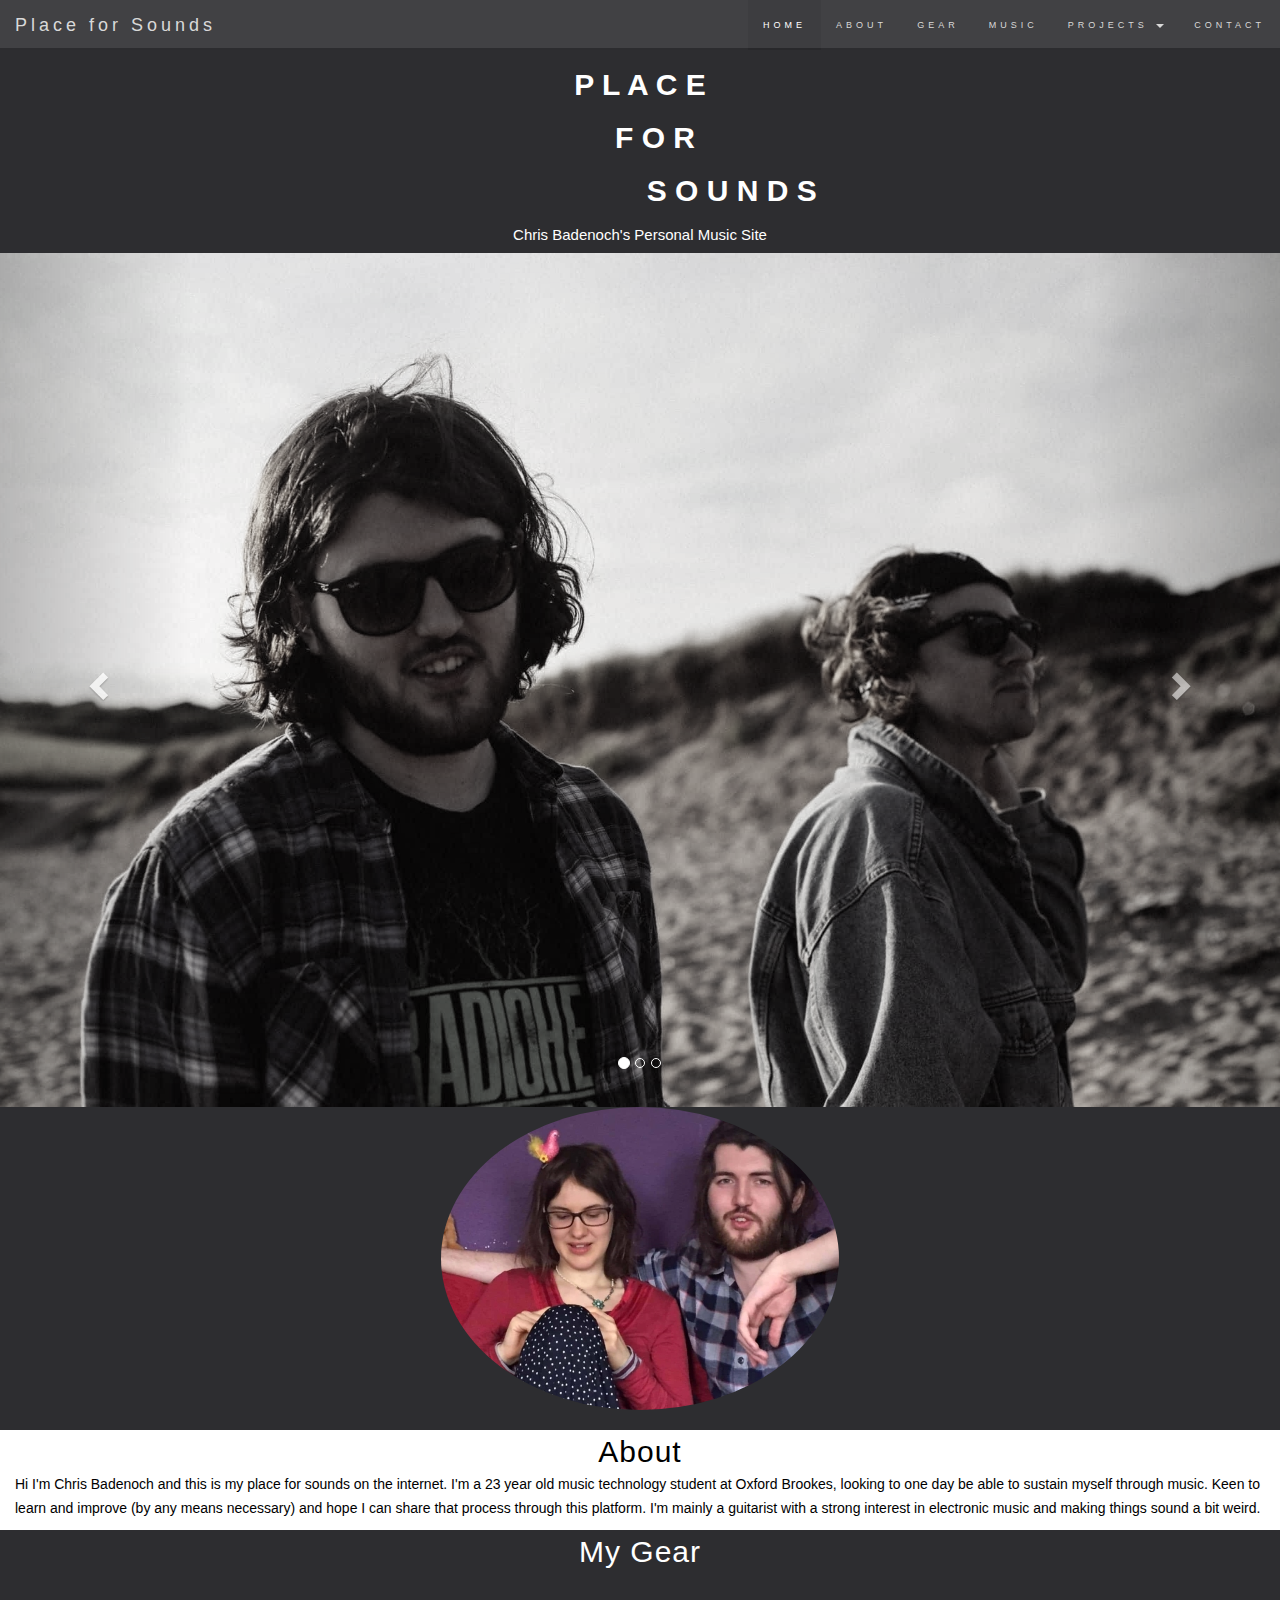
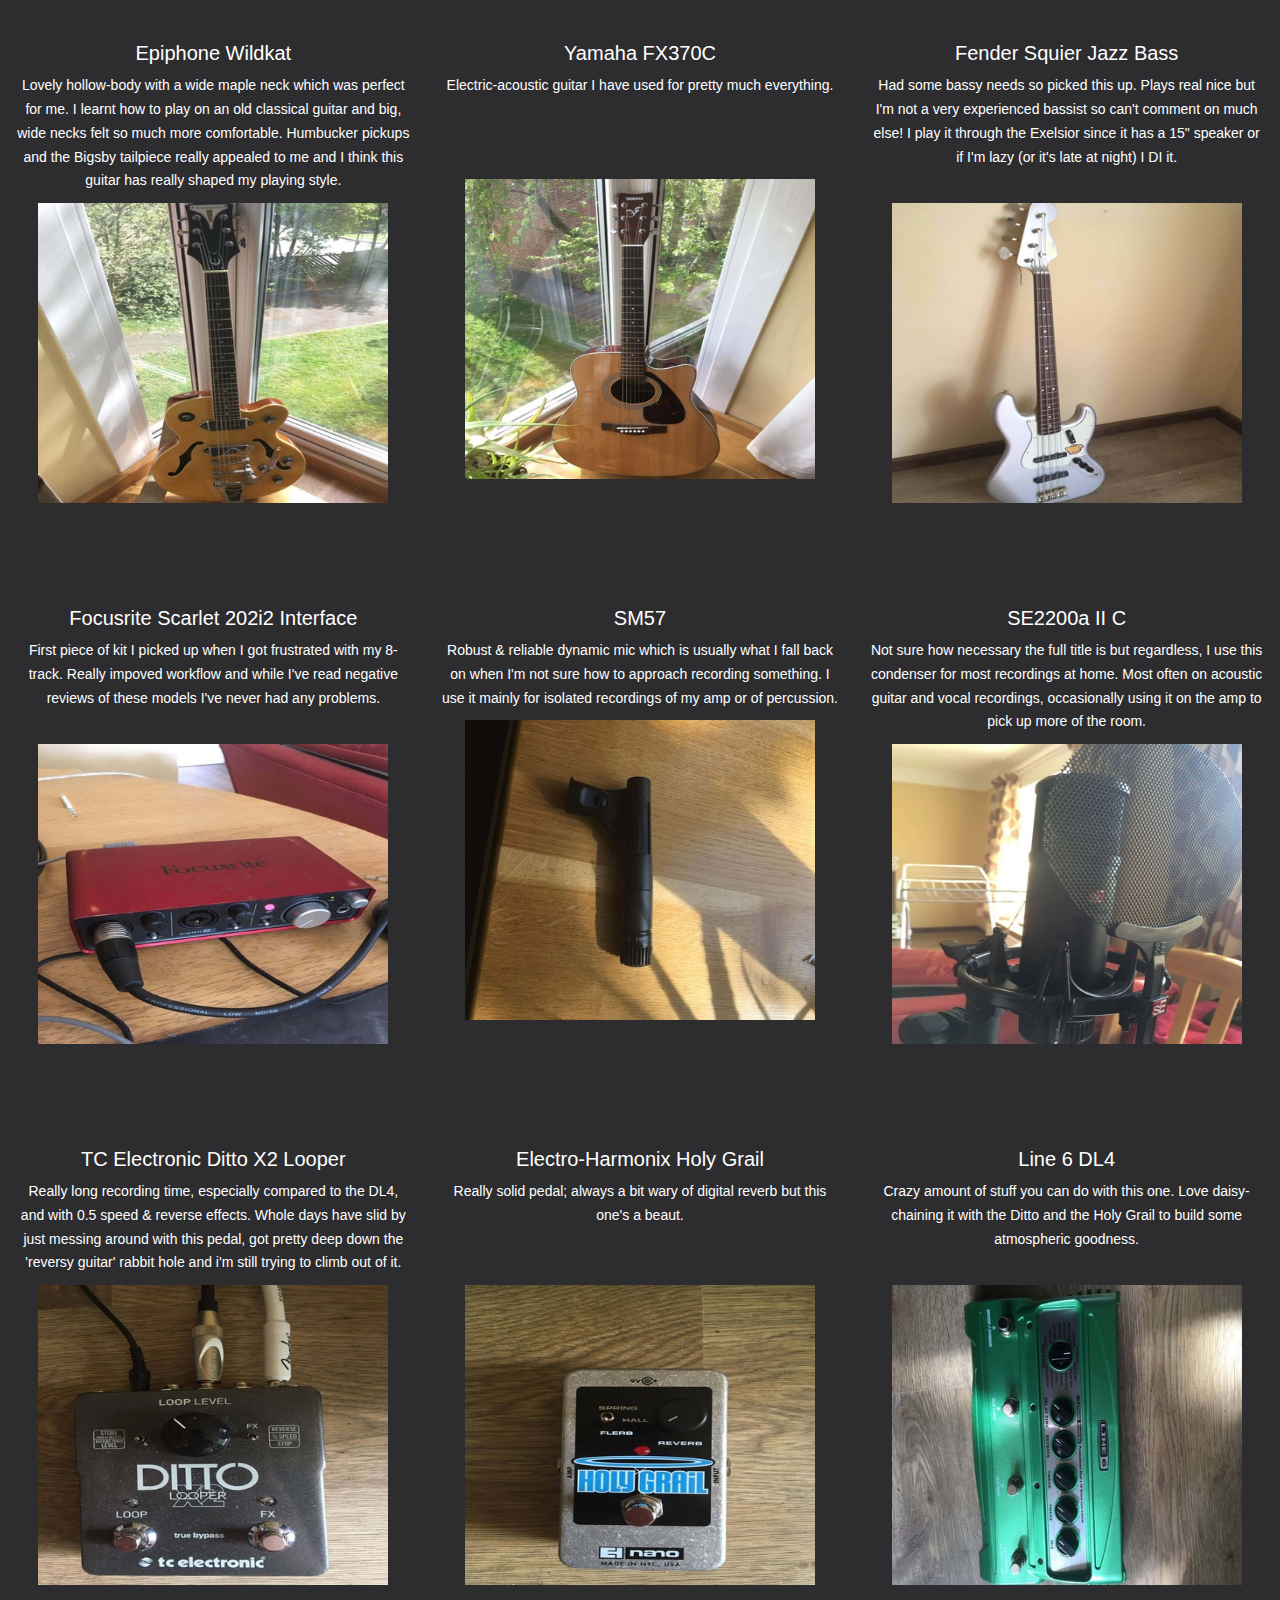
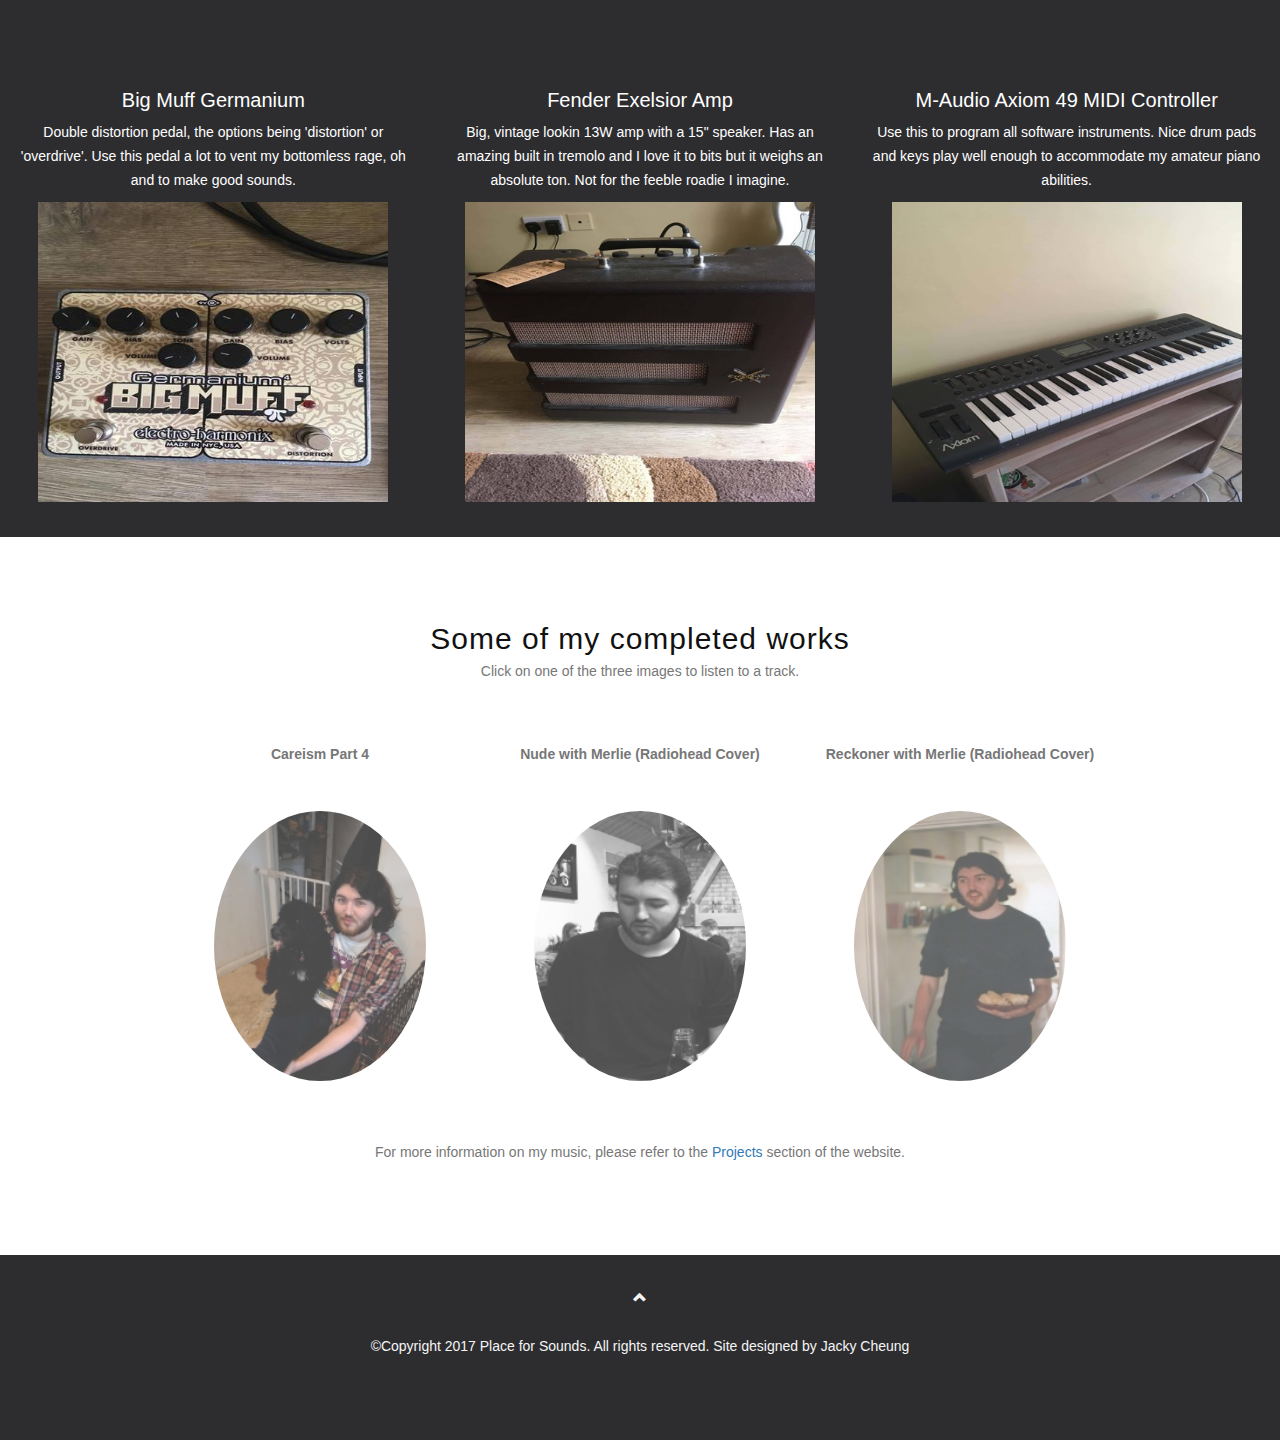
==== index.html @ fdd75a73 "d" ====
<!DOCTYPE html>
<html lang="en">
<head>
    <link rel="shortcut icon" href="favicon.ico" type="image/x-icon">
  <title>Place for Sounds</title>
  <meta charset="utf-8">
          <meta name="description" content="Chris Badenoch's personal music website, made to as a Place for his Sounds.">
  <meta name="keywords" content="Guitar, Music, Jazz, Songs, Independent, Personal, Musician, Oxford, Brookes, University, Electronic, Weird, Place, For, Sounds">
  <meta name="author" content="Chris Badenoch">
      <meta name="viewport" content="width=device-width, initial-scale=1">
  <link rel="stylesheet" href="https://maxcdn.bootstrapcdn.com/bootstrap/3.3.7/css/bootstrap.min.css">
    <link rel="stylesheet" href="css/styles.css">
  <script src="https://ajax.googleapis.com/ajax/libs/jquery/1.12.4/jquery.min.js"></script>
  <script src="https://maxcdn.bootstrapcdn.com/bootstrap/3.3.7/js/bootstrap.min.js"></script>
</head>
    
<body id="home" data-spy="scroll" data-target=".navbar" data-offset="50">
   
 <!---------NAVIGATION BAR----------->
<nav class="navbar navbar-default navbar-fixed-top">
  <div class="container-fluid">
    <div class="navbar-header">
      <button type="button" class="navbar-toggle" data-toggle="collapse" data-target="#myNavbar">
        <span class="icon-bar"></span>
        <span class="icon-bar"></span>
        <span class="icon-bar"></span> 
      </button>
      <a class="navbar-brand" href="#">Place for Sounds</a>
    </div>
    <div class="collapse navbar-collapse" id="myNavbar">
      <ul class="nav navbar-nav navbar-right">
        <li><a href="#home">HOME</a></li>
        <li><a href="#about">ABOUT</a></li>
        <li><a href="#gear">GEAR</a></li>
        <li><a href="#music">MUSIC</a></li>
        <li class="dropdown">
          <a class="dropdown-toggle" data-toggle="dropdown" href="#">PROJECTS
            <span class="caret"></span>
          </a>
          <ul class="dropdown-menu">
            <li><a href="projects.html">Ongoing</a></li>
            <li><a href="projects.html">Finished</a></li>
          </ul>
        </li>
          <li><a href="contact.php">CONTACT</a></li>
      </ul>
    </div>
  </div>
</nav>    
  <!---------NAVIGATION BAR----------->
     <!---------NAVIGATION BAR----------->
     <!---------NAVIGATION BAR----------->
    <br><br>
  <div id="top" class="container-fluid bg-2">
        <h1>P L A C E</h1>
        <h1>&emsp;F O R </h1>
        <h1>&emsp; &emsp; &emsp; &emsp; &emsp;S O U N D S</h1>
        <h2>Chris Badenoch's Personal Music Site</h2>
    </div>
   <div id="home2">
<div id="myCarousel" class="carousel slide" data-ride="carousel">
  <!-- Indicators -->
  <ol class="carousel-indicators">
    <li data-target="#myCarousel" data-slide-to="0" class="active"></li>
    <li data-target="#myCarousel" data-slide-to="1"></li>
    <li data-target="#myCarousel" data-slide-to="2"></li>
  </ol>

  <!-- Wrapper for slides -->
  <div class="carousel-inner" role="listbox">
    <div class="item active">
      <img src="img/chrisBeach2.jpg" alt="New York">
      <div class="carousel-caption">

      </div> 
    </div>

    <div class="item">
      <img src="img/carouselChris.jpg" alt="Chicago">
      <div class="carousel-caption">

      </div> 
    </div>

    <div class="item">
      <img src="img/carouselChris2.jpg" alt="Los Angeles">
      <div class="carousel-caption">
      </div> 
    </div>
  </div>

  <!-- Left and right controls -->
  <a class="left carousel-control" href="#myCarousel" role="button" data-slide="prev">
    <span class="glyphicon glyphicon-chevron-left" aria-hidden="true"></span>
    <span class="sr-only">Previous</span>
  </a>
  <a class="right carousel-control" href="#myCarousel" role="button" data-slide="next">
    <span class="glyphicon glyphicon-chevron-right" aria-hidden="true"></span>
    <span class="sr-only">Next</span>
  </a>
</div>  
    </div>
      <!--------ABOUT SECTION----------->
<div id="about" class="container-fluid bg-2 text-center">
    <img src="img/chrisMerlie.jpg" class="img-circle" style="display:inline" alt="Chris with Merlie">
</div>

<div id="about2" class="container-fluid bg-3 text-center">
  <h3>About</h3>

  <p>Hi I'm Chris Badenoch and this is my place for sounds on the internet. I'm a 23 year old music technology student at Oxford Brookes, looking to one day be able to sustain myself through music. Keen to learn and improve (by any means necessary) and hope I can share that process through this platform. I'm mainly a guitarist with a strong interest in electronic music and making things sound a bit weird. </p>
</div>
    
 
 <!--------------GEAR SECTION-----------> 
    <div id="gear" class="container-fluid bg-4 text-center">    
  <h3>My Gear</h3><br>
  <div class="row">
      
        <div class="col-sm-4">
          <h2>Epiphone Wildkat</h2>
      <p>Lovely hollow-body with a wide maple neck which was perfect for me. I learnt how to play on an old classical guitar and big, wide necks felt so much more comfortable. Humbucker pickups and the Bigsby tailpiece really appealed to me and I think this guitar has really shaped my playing style.</p>
      <img src="img/Epiphone%20Wildkat.jpg" alt="Ephiphone wildkat" width="350" height="300">
    </div>
      
      <div class="col-sm-4">
          <h2>Yamaha FX370C</h2>
      <p>Electric-acoustic guitar I have used for pretty much everything.</p>
          <br><br><br>
      <img src="img/Yamaha%20FX370C%20Electric-Acoustic.jpg" alt="Yamaha FX370C" width="350" height="300">
    </div>
      
      <div class="col-sm-4">
          <h2>Fender Squier Jazz Bass</h2>
      <p>Had some bassy needs so picked this up. Plays real nice but I'm not a very experienced bassist so can't comment on much else!  I play it through the Exelsior since it has a 15" speaker or if I'm lazy (or it's late at night) I DI it.</p>
          <br>
      <img src="img/Fender%20Squier%20Jazz%20Bass.jpg" alt="Fender Squier Jazz Bass" width="350" height="300">
    </div>
        </div>
        <br>
    <div class="row">
    <div class="col-sm-4">
        <h2>Focusrite Scarlet 202i2 Interface</h2>
      <p>First piece of kit I picked up when I got frustrated with my 8-track. Really impoved workflow and while I've read negative reviews of these models I've never had any problems.</p>
        <br>
      <img src="img/Scarlet%202i2%20Interface.jpg" alt="Focusrite Scarlet 2021i2 Interface" width="350" height="300">
    </div>

        <div class="col-sm-4">
        <h2>SM57</h2>
      <p>Robust & reliable dynamic mic which is usually what I fall back on when I'm not sure how to approach recording something. I use it mainly for isolated recordings of my amp or of percussion. </p>
      <img src="img/SM57%20Mic.jpg" alt="SM57" width="350" height="300">
    </div>
      
       <div class="col-sm-4">
        <h2>SE2200a II C </h2>
      <p>Not sure how necessary the full title is but regardless, I use this condenser for most recordings at home. Most often on acoustic guitar and vocal recordings, occasionally using it on the amp to pick up more of the room.</p>
      <img src="img/SE2200a%20II%20C%20Condenser%20Mic.jpg" alt="SE2200a II Condenser Mic" width="350" height="300">
    </div>
      
      </div>
      
      <br>
        <div class="row">
      
       <div class="col-sm-4">
          <h2>TC Electronic Ditto X2 Looper</h2>
      <p>Really long recording time, especially compared to the DL4, and with 0.5 speed & reverse effects. Whole days have slid by just messing around with this pedal, got pretty deep down the 'reversy guitar' rabbit hole and i'm still trying to climb out of it.</p>
      <img src="img/TC%20Electronic%20Ditto%20X2%20Looper.jpg" alt="TC Electronic Ditto X2 Looper" width="350" height="300">
    </div>
      
      <div class="col-sm-4">
          <h2>Electro-Harmonix Holy Grail</h2>
      <p>Really solid pedal; always a bit wary of digital reverb but this one's a beaut.</p>
          <br><br>
      <img src="img/Electro-Harmonix%20Holy%20Grail%20Reverb%20Pedal.jpg" alt="Electro-Harmonix Holy Grail" width="350" height="300">
    </div>
      
      <div class="col-sm-4">
          <h2>Line 6 DL4</h2>
      <p>Crazy amount of stuff you can do with this one. Love daisy-chaining it with the Ditto and the Holy Grail to build some atmospheric goodness.</p>
          <br>
      <img src="img/Line6%20DL4%20Delay%20Pedal.jpg" alt="Line 6 DL4" width="350" height="300">
    </div>
        </div>
        <br>
        <div class="row">
      <div class="col-sm-4">
          <h2>Big Muff Germanium </h2>
      <p>Double distortion pedal, the options being 'distortion' or 'overdrive'. Use this pedal a lot to vent my bottomless rage, oh and to make good sounds.</p>
      <img src="img/Big%20Muff%20Germanium%20Double%20Distortion%20Pedal.jpg" alt="Big Muff Germanium" width="350" height="300">
    </div>
      
      <div class="col-sm-4">
          <h2>Fender Exelsior Amp</h2>
      <p>Big, vintage lookin 13W amp with a 15" speaker. Has an amazing built in tremolo and I love it to bits but it weighs an absolute ton. Not for the feeble roadie I imagine.</p>
      <img src="img/Fender%20Exelsior%2013W%20Amp.jpg" alt="Fender Exelsior Amp" width="350" height="300">
    </div>
      
      <div class="col-sm-4">
          <h2>M-Audio Axiom 49 MIDI Controller </h2>
      <p>Use this to program all software instruments. Nice drum pads and keys play well enough to accommodate my amateur piano abilities.</p>
      <img src="img/M-Audio%20Axiom49%20Midi%20Controller.jpg" alt="M-Audio Axiom 49 MIDI Controller" width="350" height="300">
    </div>
        </div>
  </div>
    
    
    <!--------MUSIC SECTION----------------->    
<div id="music" class="container text-center">
  <h3>Some of my completed works</h3>
  <p>Click on one of the three images to listen to a track.</p>
    <br>
    
  <div class="row">
    <div class="col-sm-4">
      <p class="text-center"><strong>Careism Part 4</strong></p><br>
          <a href="#demo" data-toggle="collapse">
      <img src="img/chrisSweep.jpg" class="img-circle person" alt="Chris">
        </a>
    <div id="demo" class="collapse">
      <iframe width="100%" height="166" scrolling="no" frameborder="no" src="https://w.soundcloud.com/player/?url=https%3A//api.soundcloud.com/tracks/318434680&amp;color=ff5500&amp;auto_play=false&amp;hide_related=false&amp;show_comments=true&amp;show_user=true&amp;show_reposts=false"></iframe>
      <p>A song I made for a documentary on discrimination against foster kids.</p>
    </div>
    </div>     
    <div class="col-sm-4">
      <p class="text-center"><strong>Nude with Merlie (Radiohead Cover)</strong></p><br>
          <a href="#demo2" data-toggle="collapse">
      <img src="img/chrisRestaurant.jpg" class="img-circle person" alt="Chris">
        </a>
    <div id="demo2" class="collapse">
        <iframe width="100%" height="166" scrolling="no" frameborder="no" src="https://w.soundcloud.com/player/?url=https%3A//api.soundcloud.com/tracks/319409763&amp;color=ff5500&amp;auto_play=false&amp;hide_related=false&amp;show_comments=true&amp;show_user=true&amp;show_reposts=false"></iframe>
      <p>A spontaneous recording of a Radiohead song.</p>
    </div>
    </div>
    <div class="col-sm-4">
      <p class="text-center"><strong>Reckoner with Merlie (Radiohead Cover)</strong></p><br>
          <a href="#demo3" data-toggle="collapse">
      <img src="img/chrisKitchen.jpg" class="img-circle person" alt="Chris">
            </a>
    <div id="demo3" class="collapse">
        <iframe width="100%" height="166" scrolling="no" frameborder="no" src="https://w.soundcloud.com/player/?url=https%3A//api.soundcloud.com/tracks/319410149&amp;color=ff5500&amp;auto_play=false&amp;hide_related=false&amp;show_comments=true&amp;show_user=true&amp;show_reposts=false"></iframe>
      <p>A recording of my girlfriend's favourite Radiohead song.</p>

    </div>
    </div>
      
  </div>
      <p>For more information on my music, please refer to the <a href="projects.html"> Projects</a> section of the website.</p>
</div>   


<!----------FOOTER----------------->
    <footer class="text-center">
  <a class="up-arrow" href="#home" data-toggle="tooltip" title="TO TOP">
    <span class="glyphicon glyphicon-chevron-up"></span>
  </a><br><br>
        <p>©Copyright 2017 Place for Sounds. All rights reserved. Site designed by <a href="https://www.facebook.com/jacky.cheung.733">Jacky Cheung</a></p>
        <iframe allowtransparency="true" scrolling="no" frameborder="no" src="https://w.soundcloud.com/icon/?url=http%3A%2F%2Fsoundcloud.com%2Fcbadenoch&color=black_white&size=32" style="width: 32px; height: 32px;"></iframe>
</footer>

<script>
$(document).ready(function(){
    // Initialize Tooltip
    $('[data-toggle="tooltip"]').tooltip(); 
})
</script>
  
<!------------SCROLLING SCRIPT-------->
    <script>
$(document).ready(function(){
  // Add smooth scrolling to all links in navbar + footer link
  $(".navbar a, footer a[href='#home']").on('click', function(event) {

  // Make sure this.hash has a value before overriding default behavior
  if (this.hash !== "") {

    // Prevent default anchor click behavior
    event.preventDefault();

    // Store hash
    var hash = this.hash;

    // Using jQuery's animate() method to add smooth page scroll
    // The optional number (900) specifies the number of milliseconds it takes to scroll to the specified area
    $('html, body').animate({
      scrollTop: $(hash).offset().top
    }, 750, function(){

      // Add hash (#) to URL when    done scrolling (default click behavior)
      window.location.hash = hash;
      });
    } // End if 
  });
})
</script>

</body>
</html>
---- css/styles.css ----
/*-----------NAVIGATION BAR STYLES*/
/*-----------NAVIGATION BAR STYLES*/
/*-----------NAVIGATION BAR STYLES*/
/*-----------NAVIGATION BAR STYLES*/
/* Add a dark background color with a little bit see-through */ 
.navbar {
    margin-bottom: 0;
    background-color: #2d2d30;
    border: 0;
    font-size: 9px !important;
    letter-spacing: 4px;
    opacity:0.9;
}

/* Add a gray color to all navbar links */
.navbar li a, .navbar .navbar-brand { 
    color: #d5d5d5 !important;
}

/* On hover, the links will turn white */
.navbar-nav li a:hover {
    color: #fff !important;
}

/* The active link */
.navbar-nav li.active a {
    color: #fff !important;
    background-color:#29292c !important;
}

/* Remove border color from the collapsible button */
.navbar-default .navbar-toggle {
    border-color: transparent;
}

/* Dropdown */
.open .dropdown-toggle {
    color: #fff ;
    background-color: #555 !important;
}

/* Dropdown links */
.dropdown-menu li a {
    color: #000 !important;
}

/* On hover, the dropdown links will turn red */
.dropdown-menu li a:hover {
    background-color: red !important;
}

/*BODY STYLES*/
body {
    
    font: 400 14px/1.7 Lato, sans-serif;
    color: #777;
}

.navbar {
    font-family: Montserrat, sans-serif;
}

.container {
      padding: 80px 120px;
  }


.person {
    border: 10px solid transparent;
    margin-bottom: 25px;
    width: 80%;
    height: 80%;
    opacity: 0.7;
}

.person:hover {
    border-color: #f1f1f1;
}

.carousel-inner img {
    -webkit-filter: grayscale(90%);
    filter: grayscale(90%); /* make all photos black and white */ 
    min-width: 100%; /* Set width to 100% */
    height: auto;
    margin: auto;
}

.carousel-caption h3 {
    color: #fff !important;
}

@media (max-width: 600px) {
    .carousel-caption {
        display: none; /* Hide the carousel text when the screen is less than 600 pixels wide */
    }
}
  .bg-2 { 
      
      background-color: #2d2d30;
  }
.bg-3 h3{
    color: #000;
}
  .bg-4 { 
      background-color: #2d2d30;
      color: #ffffff;
}
  .bg-1 {
      background: #2d2d30;
      color: #bdbdbd;
  }

  .bg-1 h3 {color: #fff;}
  .bg-1 p {font-style: italic;}

#top h1{
    text-align: center;
    font-size: 30px;
    color: white;
    font-weight: bold;
    
}

#top h2{
    text-align: center;
    color: white;
    font-size: 15px;
}
#about h3{ 
    color: #fff !important;
}

#about p{ 
    color: #fff !important;
}

#about img{
    margin-bottom: 20px;
}

#about2 p{
    color: #000;
    text-align: left;
}

#gear h3{
    color: #fff !important;
}

/* Remove rounded borders from list */
.list-group-item:first-child {
    border-top-right-radius: 0;
    border-top-left-radius: 0;
}

.list-group-item:last-child {
    border-bottom-right-radius: 0;
    border-bottom-left-radius: 0;
}

/* Remove border and add padding to thumbnails */
.thumbnail {
    padding: 0 0 15px 0;
    border: none;
    border-radius: 0;
}

.thumbnail p {
    margin-top: 15px;
    color: #555;
}

.nav-tabs li a {
    color: #777;
}

/* Overwrite default styles of h3 and h4 */
h3, h4 {
    margin: 5px 0 5px 0;
    letter-spacing: 1px; 
    font-size: 30px;
    color: #111;
}
#gear img{
    margin-bottom: 10px;
}

#gear h2{
    font-size: 20px;
}
/* Remove rounded borders on input fields */
.form-control {
    border-radius: 0;
}

/* Disable the ability to resize textareas */
textarea {
    resize: none;
}

/*------FOOOTER STYLES
/* Add a dark background color to the footer */
footer {
    background-color: #2d2d30;
    color: #f5f5f5;
    padding: 32px;
}

footer a {
    color: #f5f5f5;
}

footer a:hover {
    color: #777;
    text-decoration: none;
}

    .col-sm-4 {
        text-align: center;
        margin: 25px 0;
    }

#ongoingProjects h2{
    color: black;
    text-align: center;
    font-size: 55px;
    
}
#ongoingProjects h4{
    text-align: center;
}

#completedProjects h2{
    color: white;
    text-align: center;
    font-size: 55px;
}

#completedProjects h4{
    color: white;
    text-align: center;
}
#completedProjects p{
    color: white;
}
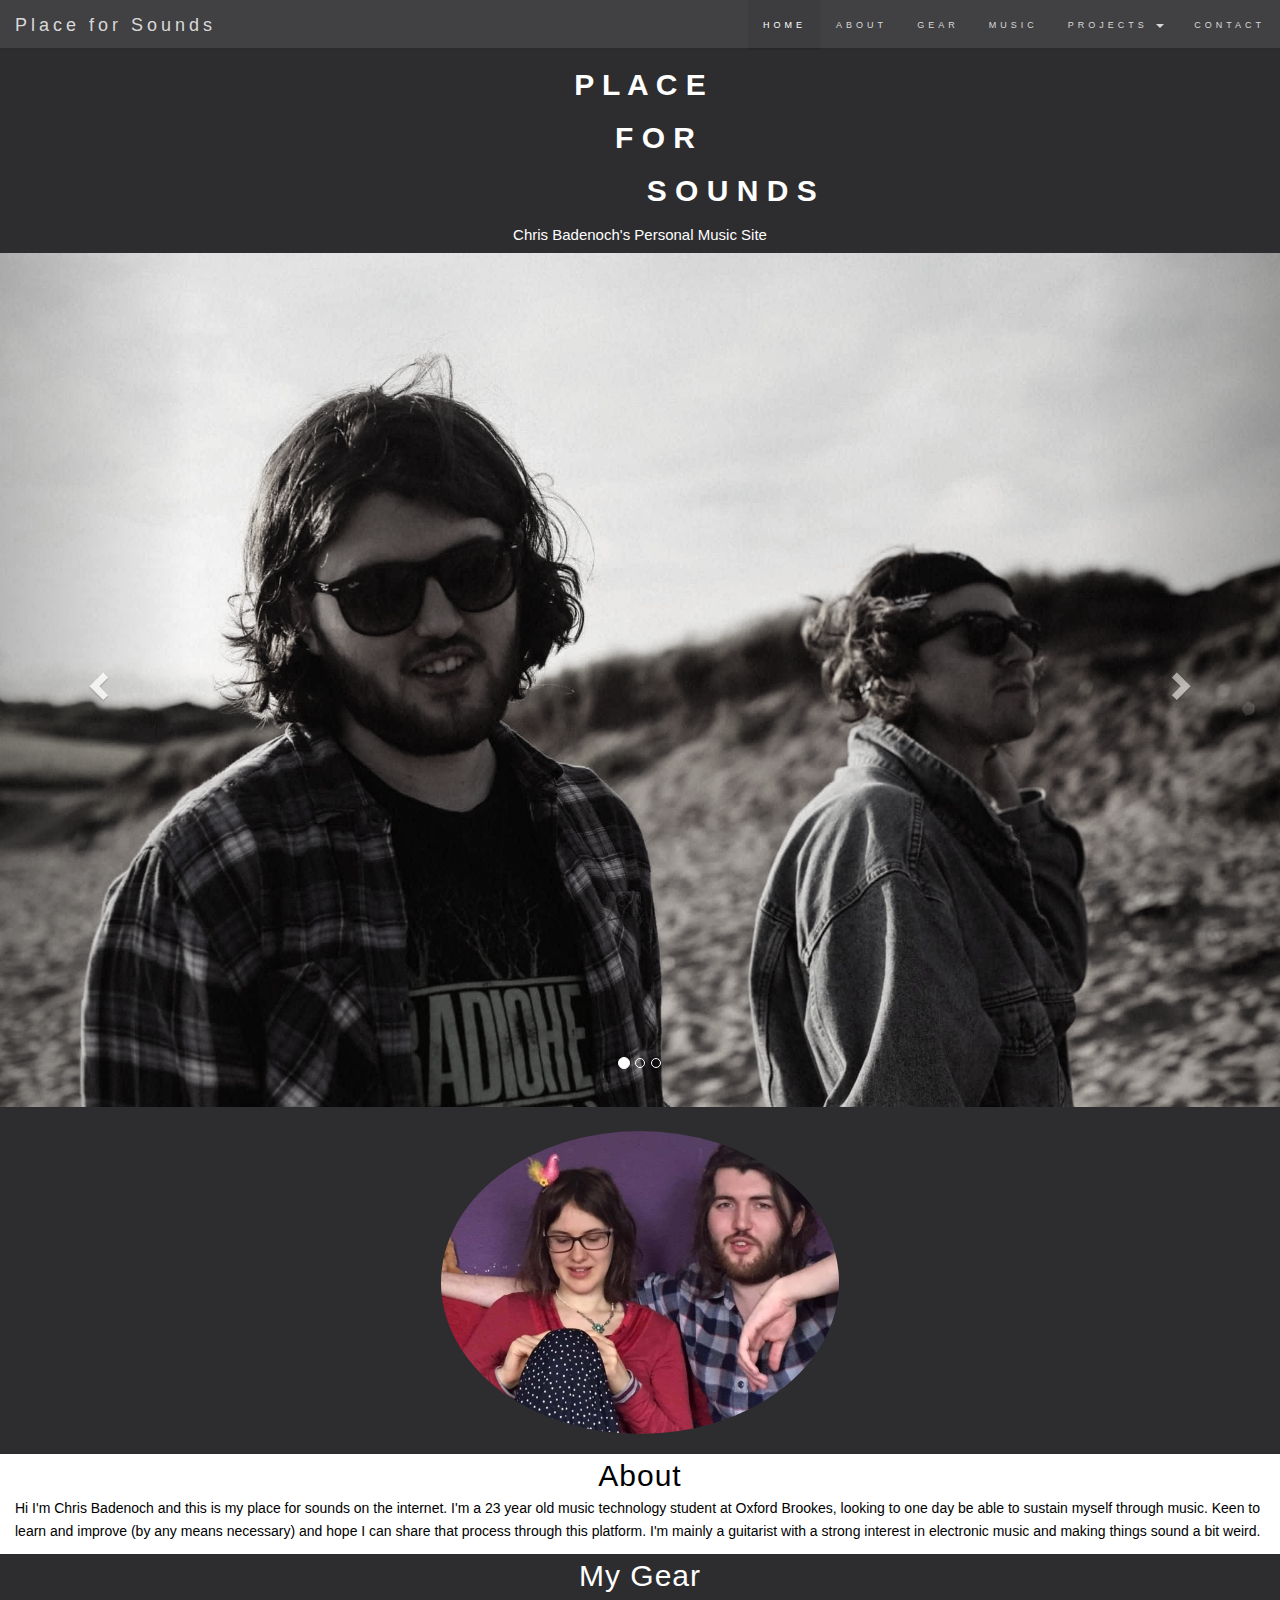
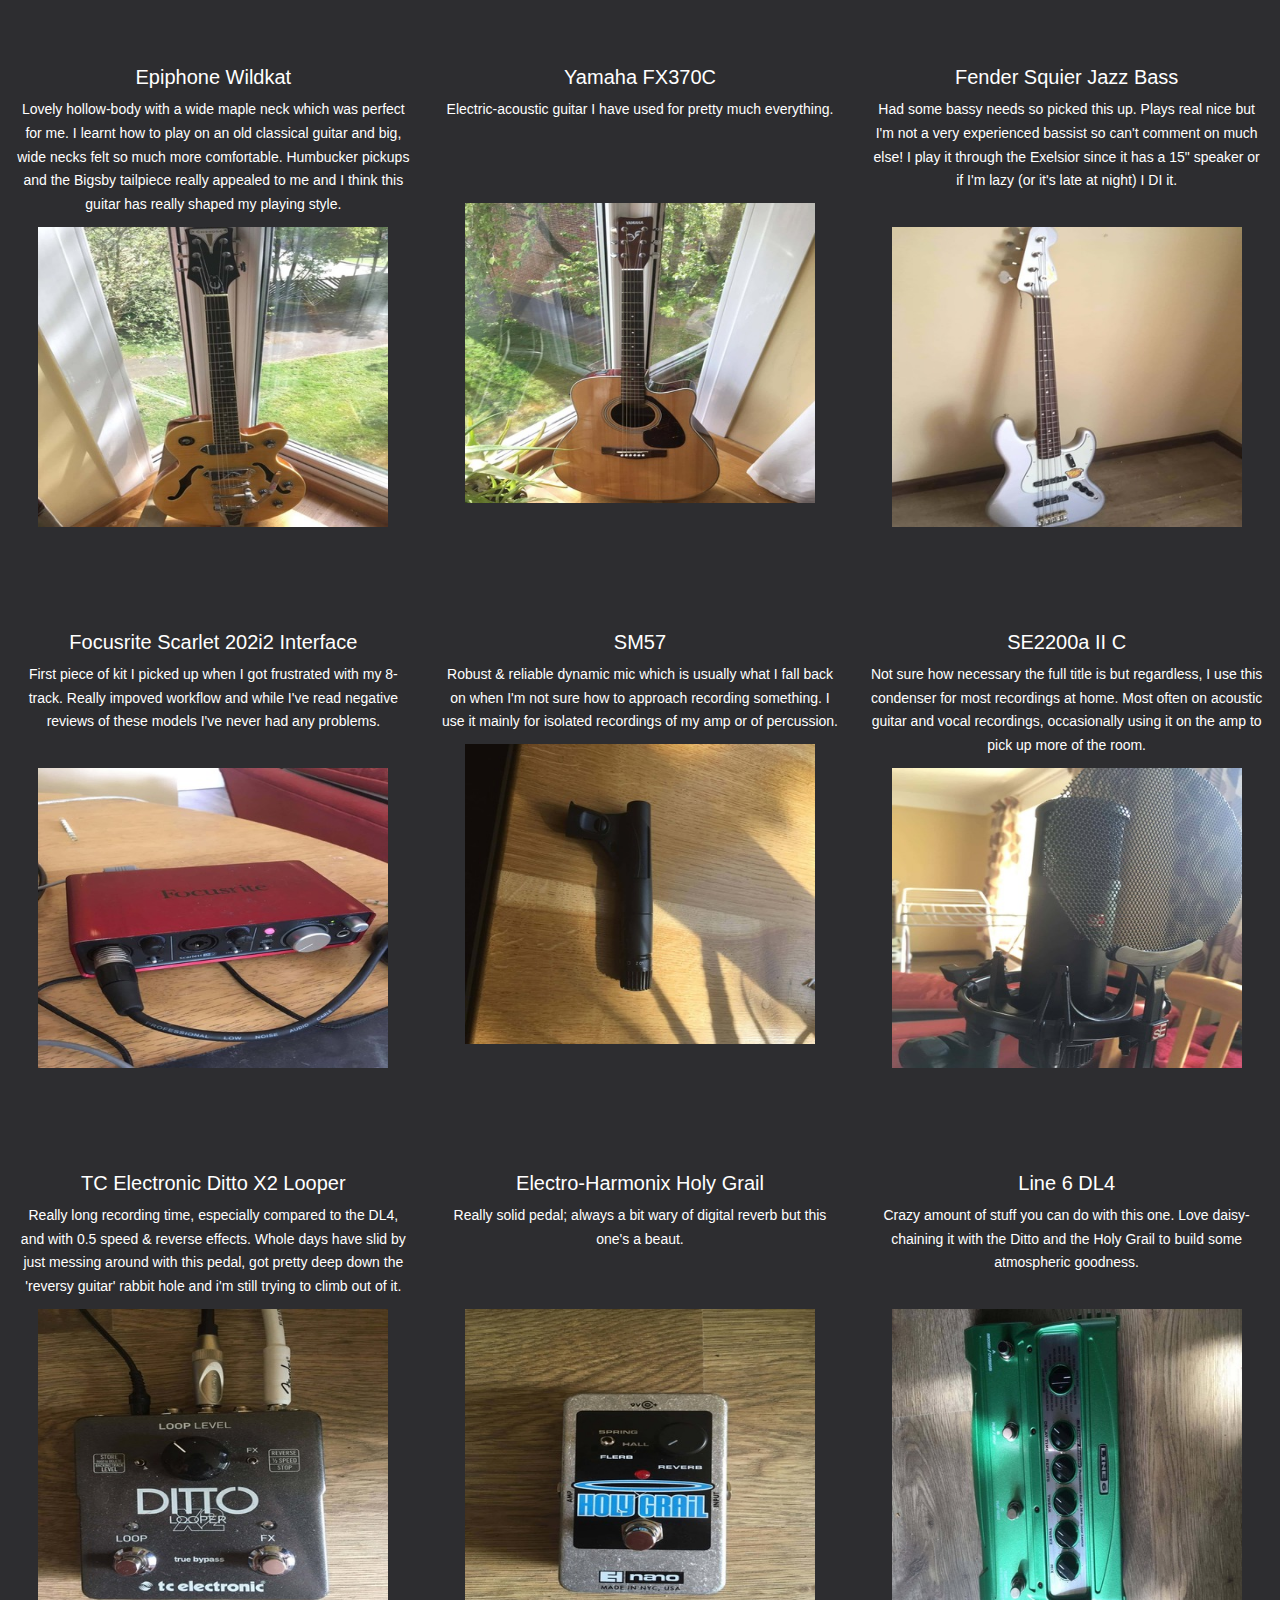
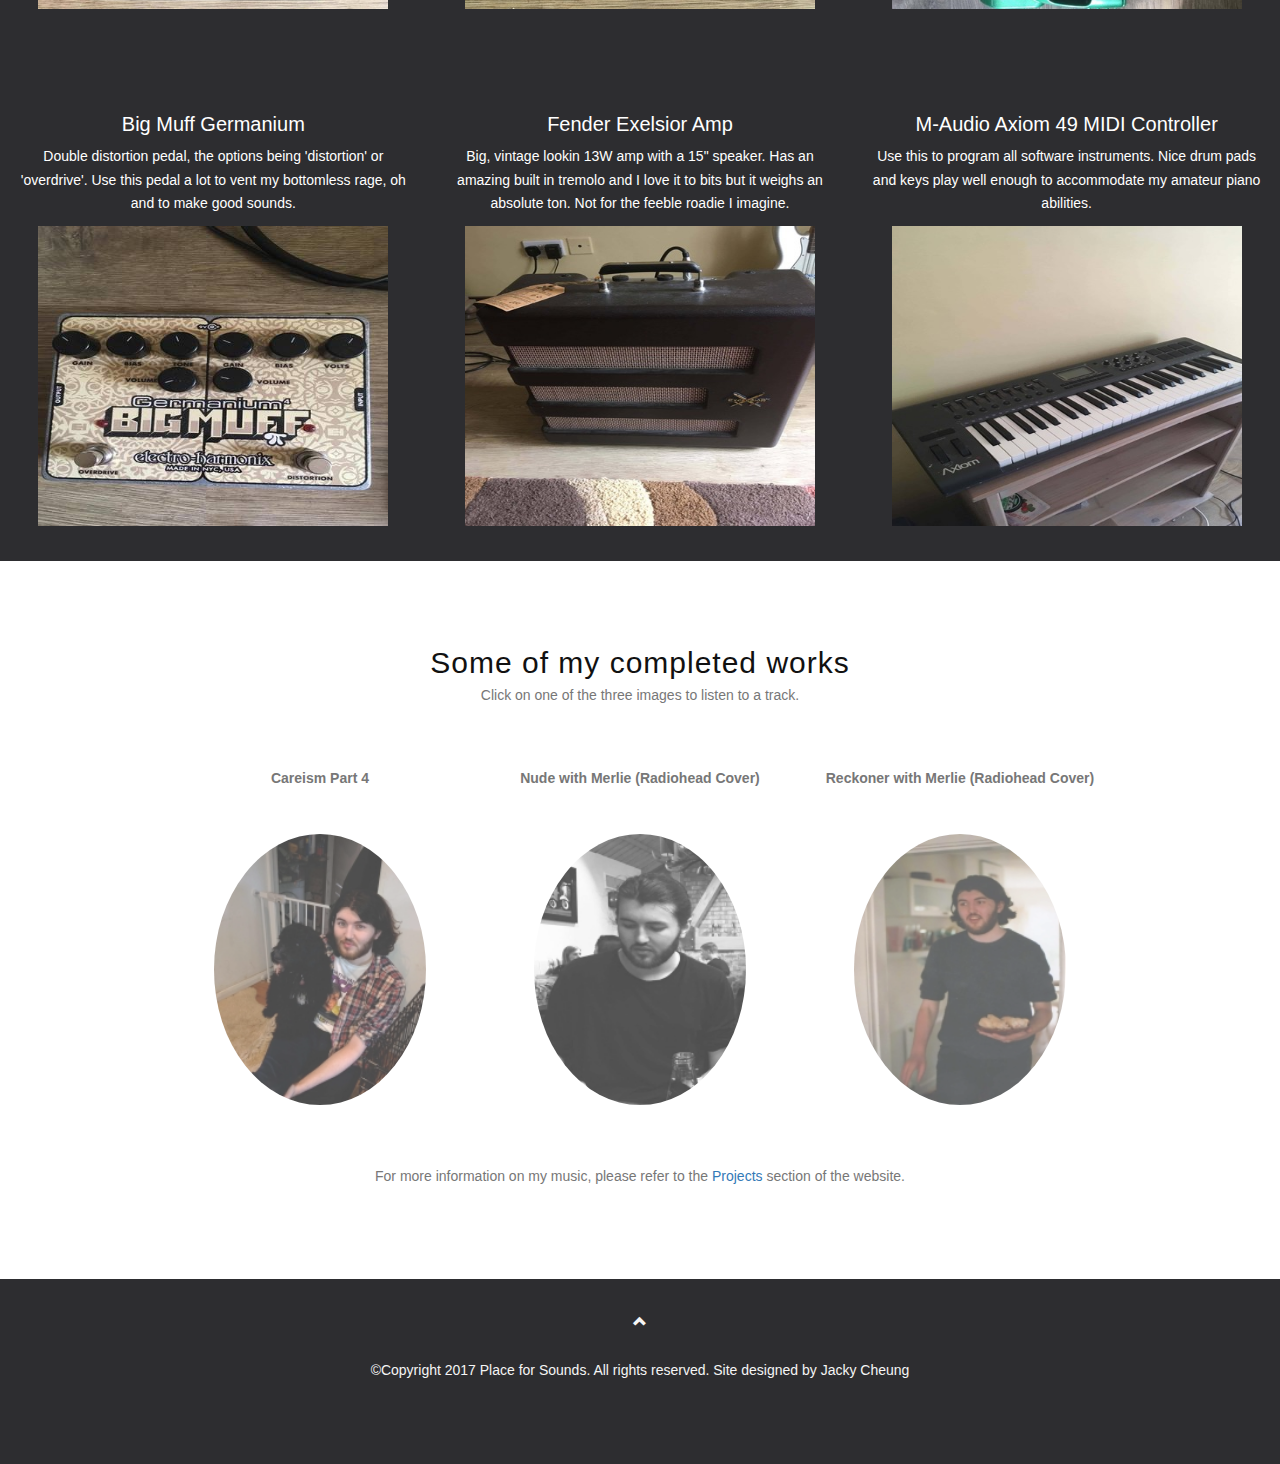
==== commit 96cdf083: "s" ====
--- a/index.html
+++ b/index.html
@@ -101,8 +101,10 @@
 </div>  
     </div>
       <!--------ABOUT SECTION----------->
+    
 <div id="about" class="container-fluid bg-2 text-center">
-    <img src="img/chrisMerlie.jpg" class="img-circle" style="display:inline" alt="Chris with Merlie">
+    <br>
+    <img src="img/chrisMerlie.jpg" class="img-responsive img-circle margin" style="display:inline" alt="Chris with Merlie">
 </div>
 
 <div id="about2" class="container-fluid bg-3 text-center">
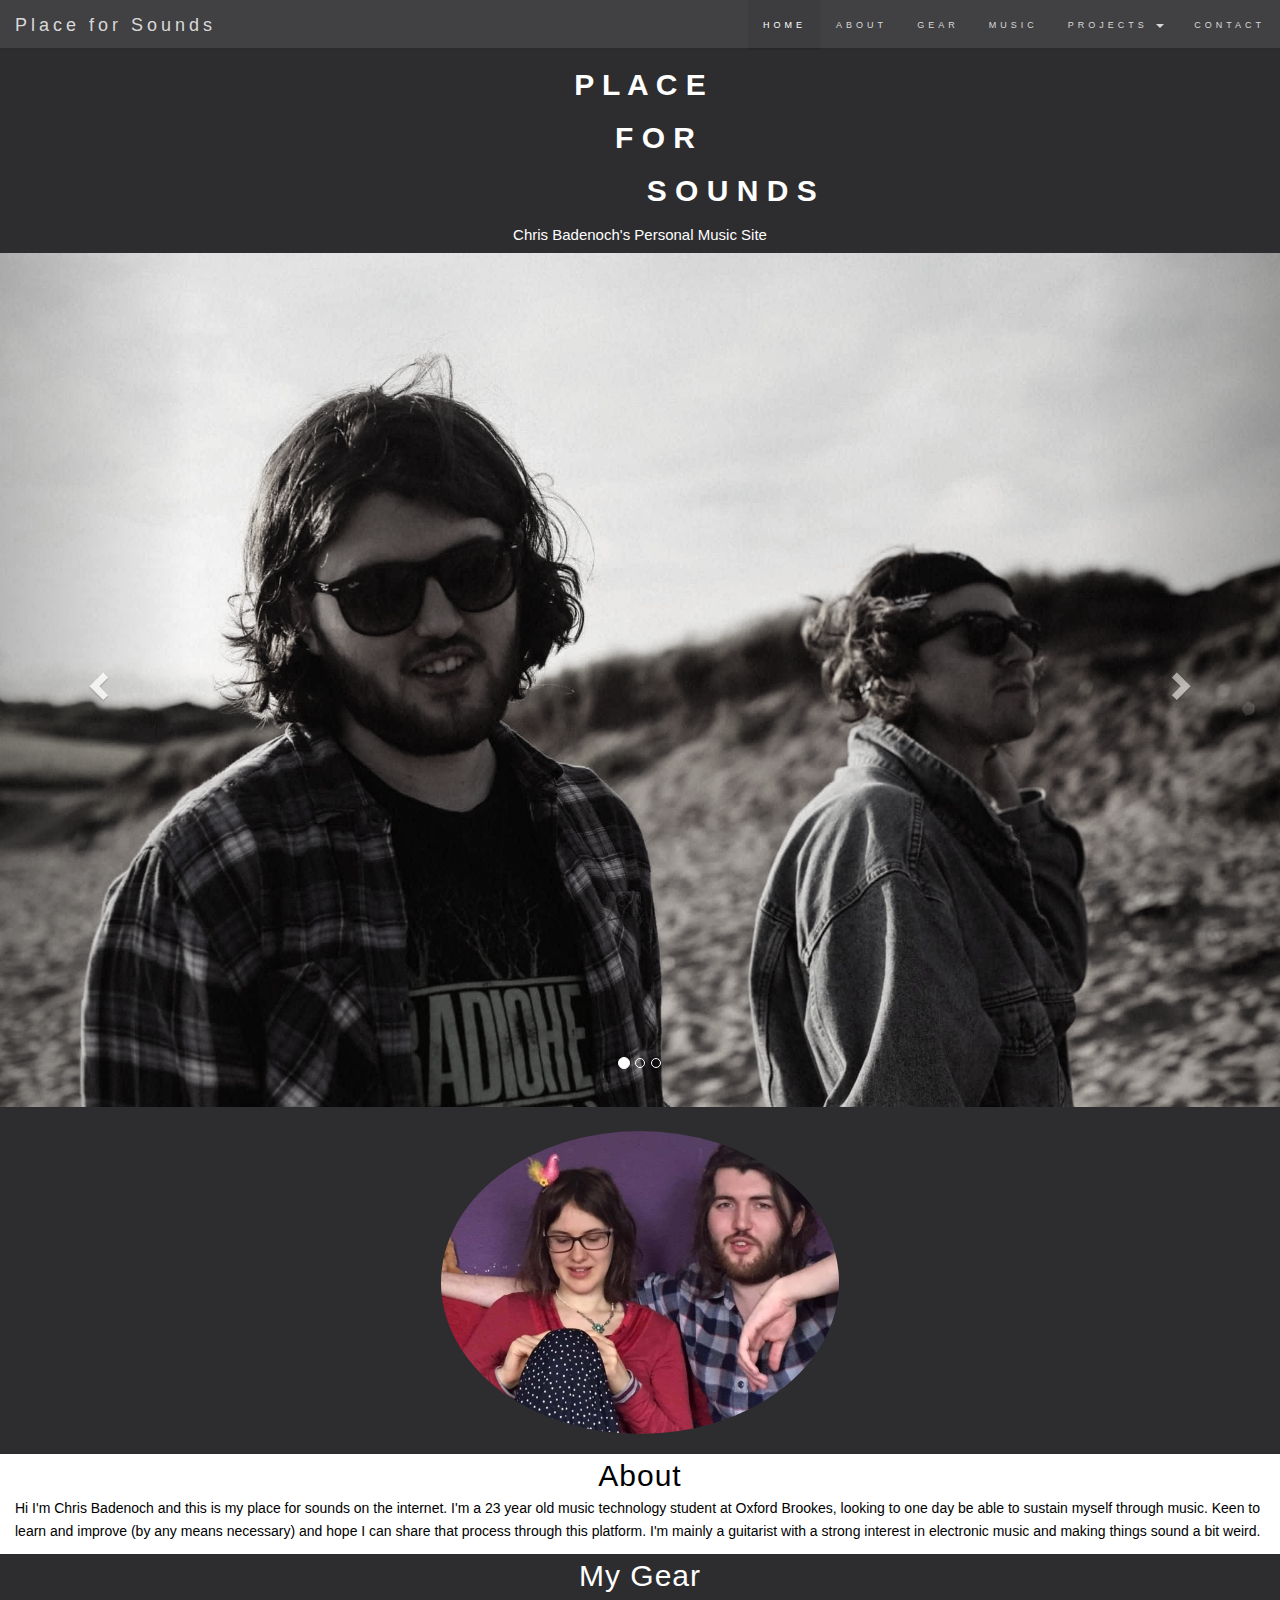
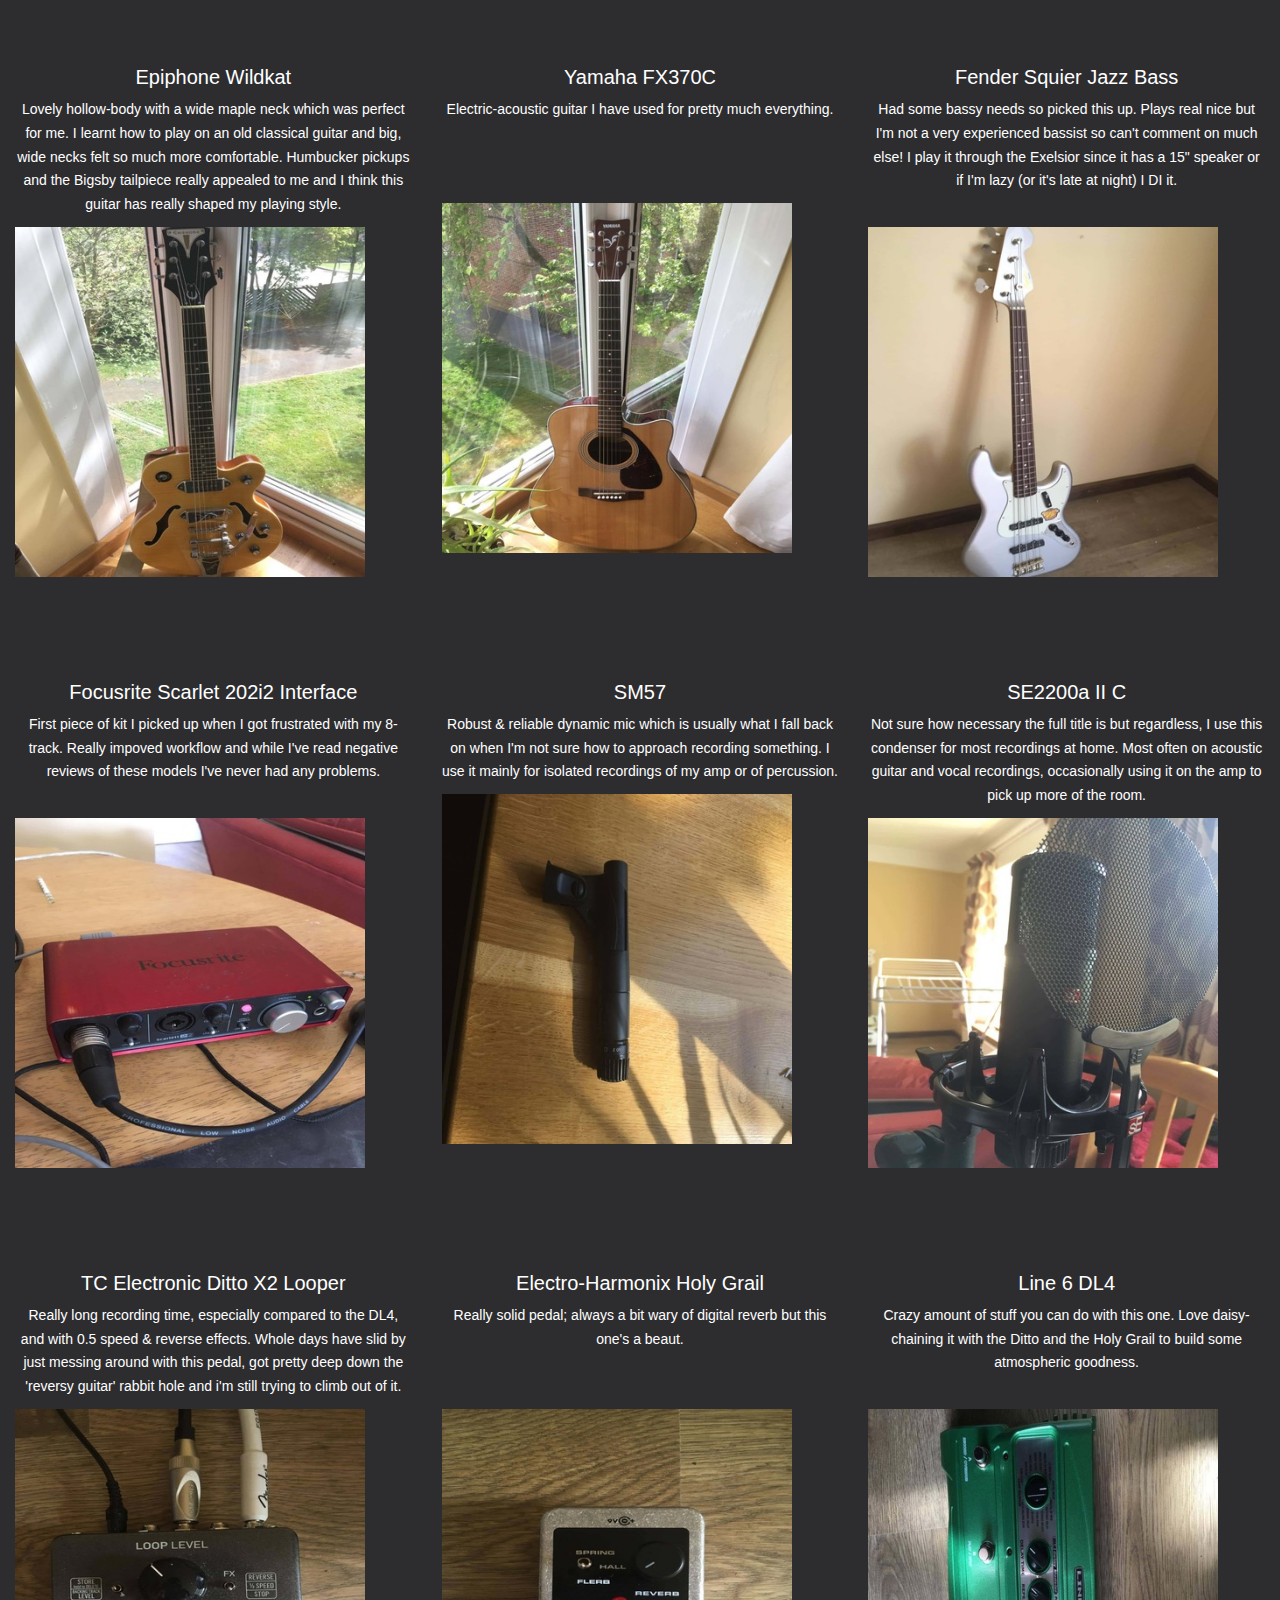
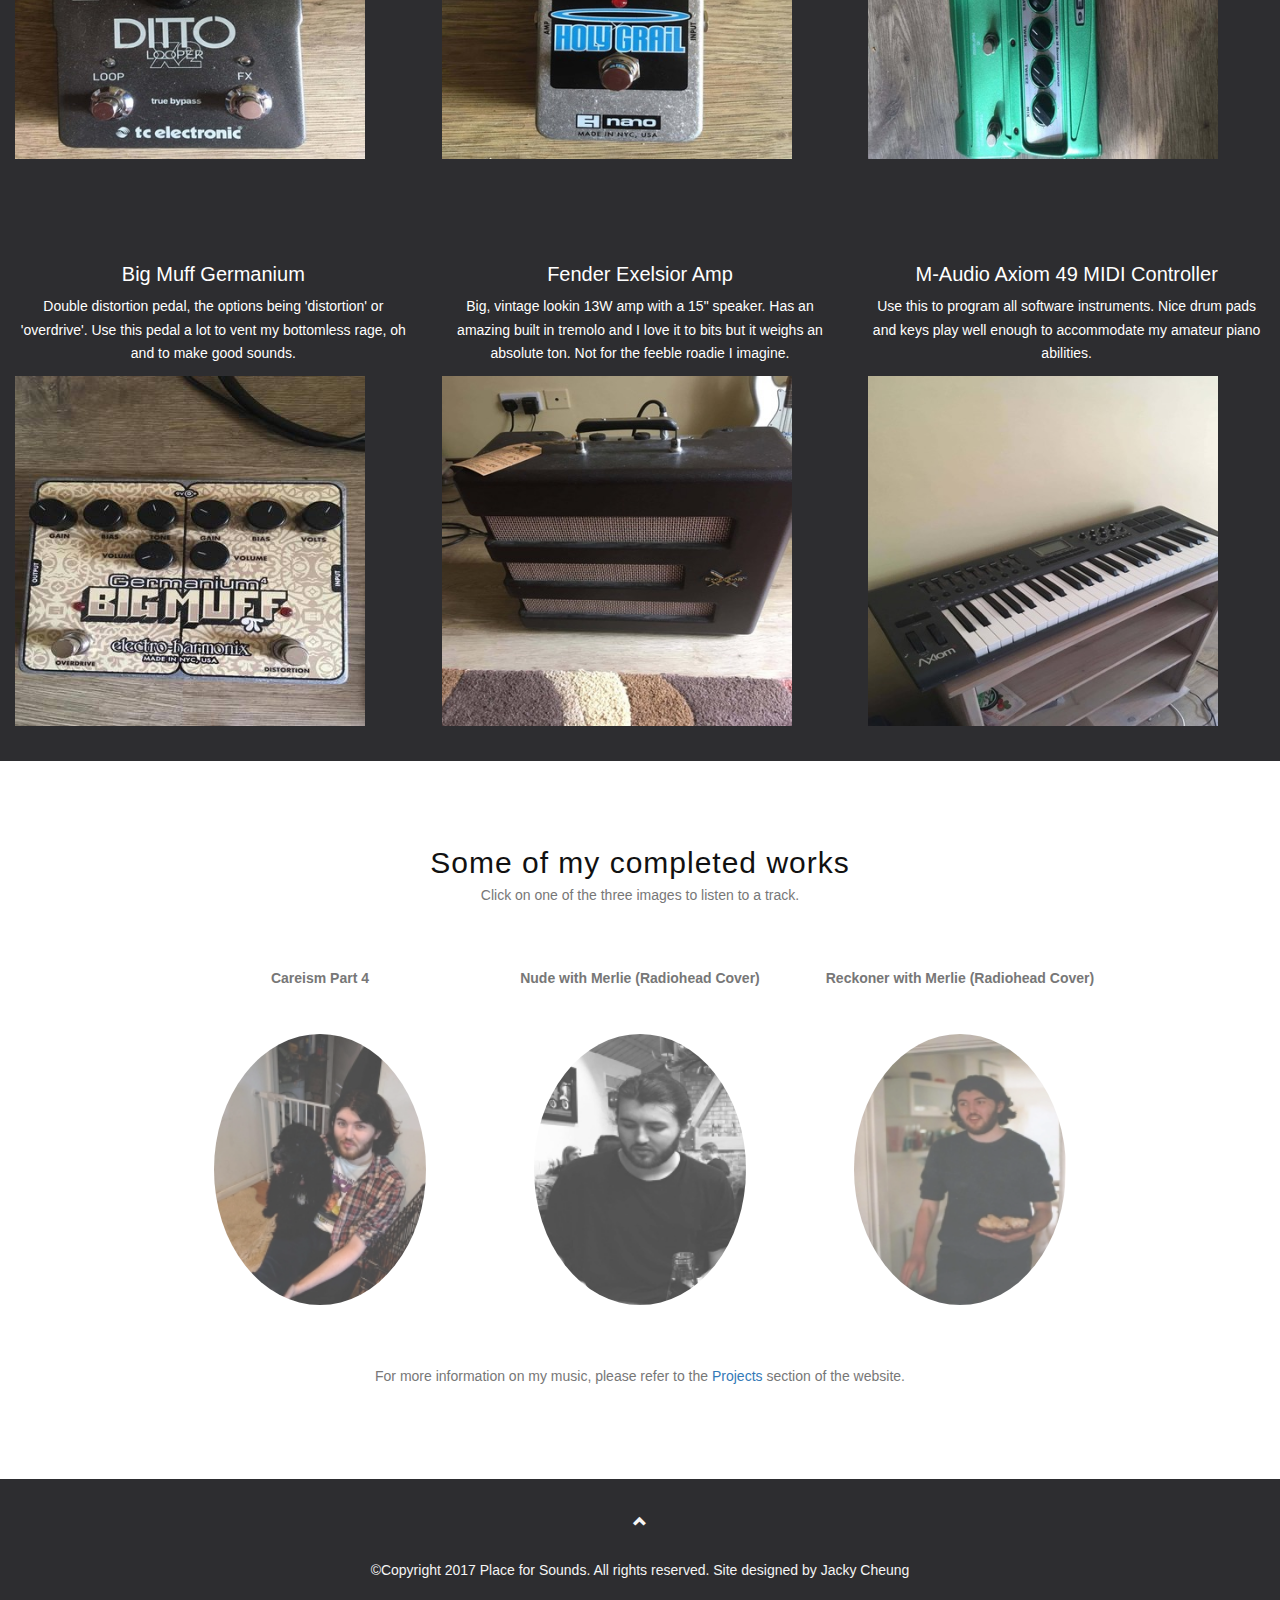
==== commit 6bf2df22: "class="img-responsive margin"" ====
--- a/index.html
+++ b/index.html
@@ -69,21 +69,21 @@
   <!-- Wrapper for slides -->
   <div class="carousel-inner" role="listbox">
     <div class="item active">
-      <img src="img/chrisBeach2.jpg" alt="New York">
+      <img src="img/chrisBeach2.jpg" class="img-responsive margin" alt="New York">
       <div class="carousel-caption">
 
       </div> 
     </div>
 
     <div class="item">
-      <img src="img/carouselChris.jpg" alt="Chicago">
+      <img src="img/carouselChris.jpg" class="img-responsive margin" alt="Chicago">
       <div class="carousel-caption">
 
       </div> 
     </div>
 
     <div class="item">
-      <img src="img/carouselChris2.jpg" alt="Los Angeles">
+      <img src="img/carouselChris2.jpg" class="img-responsive margin" alt="Los Angeles">
       <div class="carousel-caption">
       </div> 
     </div>
@@ -122,21 +122,21 @@
         <div class="col-sm-4">
           <h2>Epiphone Wildkat</h2>
       <p>Lovely hollow-body with a wide maple neck which was perfect for me. I learnt how to play on an old classical guitar and big, wide necks felt so much more comfortable. Humbucker pickups and the Bigsby tailpiece really appealed to me and I think this guitar has really shaped my playing style.</p>
-      <img src="img/Epiphone%20Wildkat.jpg" alt="Ephiphone wildkat" width="350" height="300">
+      <img src="img/Epiphone%20Wildkat.jpg" class="img-responsive margin" alt="Ephiphone wildkat" width="350" height="300">
     </div>
       
       <div class="col-sm-4">
           <h2>Yamaha FX370C</h2>
       <p>Electric-acoustic guitar I have used for pretty much everything.</p>
           <br><br><br>
-      <img src="img/Yamaha%20FX370C%20Electric-Acoustic.jpg" alt="Yamaha FX370C" width="350" height="300">
+      <img src="img/Yamaha%20FX370C%20Electric-Acoustic.jpg" class="img-responsive margin" alt="Yamaha FX370C" width="350" height="300">
     </div>
       
       <div class="col-sm-4">
           <h2>Fender Squier Jazz Bass</h2>
       <p>Had some bassy needs so picked this up. Plays real nice but I'm not a very experienced bassist so can't comment on much else!  I play it through the Exelsior since it has a 15" speaker or if I'm lazy (or it's late at night) I DI it.</p>
           <br>
-      <img src="img/Fender%20Squier%20Jazz%20Bass.jpg" alt="Fender Squier Jazz Bass" width="350" height="300">
+      <img src="img/Fender%20Squier%20Jazz%20Bass.jpg" class="img-responsive margin" alt="Fender Squier Jazz Bass" width="350" height="300">
     </div>
         </div>
         <br>
@@ -145,19 +145,19 @@
         <h2>Focusrite Scarlet 202i2 Interface</h2>
       <p>First piece of kit I picked up when I got frustrated with my 8-track. Really impoved workflow and while I've read negative reviews of these models I've never had any problems.</p>
         <br>
-      <img src="img/Scarlet%202i2%20Interface.jpg" alt="Focusrite Scarlet 2021i2 Interface" width="350" height="300">
+      <img src="img/Scarlet%202i2%20Interface.jpg" class="img-responsive margin" alt="Focusrite Scarlet 2021i2 Interface" width="350" height="300">
     </div>
 
         <div class="col-sm-4">
         <h2>SM57</h2>
       <p>Robust & reliable dynamic mic which is usually what I fall back on when I'm not sure how to approach recording something. I use it mainly for isolated recordings of my amp or of percussion. </p>
-      <img src="img/SM57%20Mic.jpg" alt="SM57" width="350" height="300">
+      <img src="img/SM57%20Mic.jpg" class="img-responsive margin" alt="SM57" width="350" height="300">
     </div>
       
        <div class="col-sm-4">
         <h2>SE2200a II C </h2>
       <p>Not sure how necessary the full title is but regardless, I use this condenser for most recordings at home. Most often on acoustic guitar and vocal recordings, occasionally using it on the amp to pick up more of the room.</p>
-      <img src="img/SE2200a%20II%20C%20Condenser%20Mic.jpg" alt="SE2200a II Condenser Mic" width="350" height="300">
+      <img src="img/SE2200a%20II%20C%20Condenser%20Mic.jpg" class="img-responsive margin" alt="SE2200a II Condenser Mic" width="350" height="300">
     </div>
       
       </div>
@@ -168,21 +168,21 @@
        <div class="col-sm-4">
           <h2>TC Electronic Ditto X2 Looper</h2>
       <p>Really long recording time, especially compared to the DL4, and with 0.5 speed & reverse effects. Whole days have slid by just messing around with this pedal, got pretty deep down the 'reversy guitar' rabbit hole and i'm still trying to climb out of it.</p>
-      <img src="img/TC%20Electronic%20Ditto%20X2%20Looper.jpg" alt="TC Electronic Ditto X2 Looper" width="350" height="300">
+      <img src="img/TC%20Electronic%20Ditto%20X2%20Looper.jpg" class="img-responsive margin" alt="TC Electronic Ditto X2 Looper" width="350" height="300">
     </div>
       
       <div class="col-sm-4">
           <h2>Electro-Harmonix Holy Grail</h2>
       <p>Really solid pedal; always a bit wary of digital reverb but this one's a beaut.</p>
           <br><br>
-      <img src="img/Electro-Harmonix%20Holy%20Grail%20Reverb%20Pedal.jpg" alt="Electro-Harmonix Holy Grail" width="350" height="300">
+      <img src="img/Electro-Harmonix%20Holy%20Grail%20Reverb%20Pedal.jpg" class="img-responsive margin" alt="Electro-Harmonix Holy Grail" width="350" height="300">
     </div>
       
       <div class="col-sm-4">
           <h2>Line 6 DL4</h2>
       <p>Crazy amount of stuff you can do with this one. Love daisy-chaining it with the Ditto and the Holy Grail to build some atmospheric goodness.</p>
           <br>
-      <img src="img/Line6%20DL4%20Delay%20Pedal.jpg" alt="Line 6 DL4" width="350" height="300">
+      <img src="img/Line6%20DL4%20Delay%20Pedal.jpg" class="img-responsive margin" alt="Line 6 DL4" width="350" height="300">
     </div>
         </div>
         <br>
@@ -190,19 +190,19 @@
       <div class="col-sm-4">
           <h2>Big Muff Germanium </h2>
       <p>Double distortion pedal, the options being 'distortion' or 'overdrive'. Use this pedal a lot to vent my bottomless rage, oh and to make good sounds.</p>
-      <img src="img/Big%20Muff%20Germanium%20Double%20Distortion%20Pedal.jpg" alt="Big Muff Germanium" width="350" height="300">
+      <img src="img/Big%20Muff%20Germanium%20Double%20Distortion%20Pedal.jpg" class="img-responsive margin" alt="Big Muff Germanium" width="350" height="300">
     </div>
       
       <div class="col-sm-4">
           <h2>Fender Exelsior Amp</h2>
       <p>Big, vintage lookin 13W amp with a 15" speaker. Has an amazing built in tremolo and I love it to bits but it weighs an absolute ton. Not for the feeble roadie I imagine.</p>
-      <img src="img/Fender%20Exelsior%2013W%20Amp.jpg" alt="Fender Exelsior Amp" width="350" height="300">
+      <img src="img/Fender%20Exelsior%2013W%20Amp.jpg" class="img-responsive margin" alt="Fender Exelsior Amp" width="350" height="300">
     </div>
       
       <div class="col-sm-4">
           <h2>M-Audio Axiom 49 MIDI Controller </h2>
       <p>Use this to program all software instruments. Nice drum pads and keys play well enough to accommodate my amateur piano abilities.</p>
-      <img src="img/M-Audio%20Axiom49%20Midi%20Controller.jpg" alt="M-Audio Axiom 49 MIDI Controller" width="350" height="300">
+      <img src="img/M-Audio%20Axiom49%20Midi%20Controller.jpg" class="img-responsive margin" alt="M-Audio Axiom 49 MIDI Controller" width="350" height="300">
     </div>
         </div>
   </div>
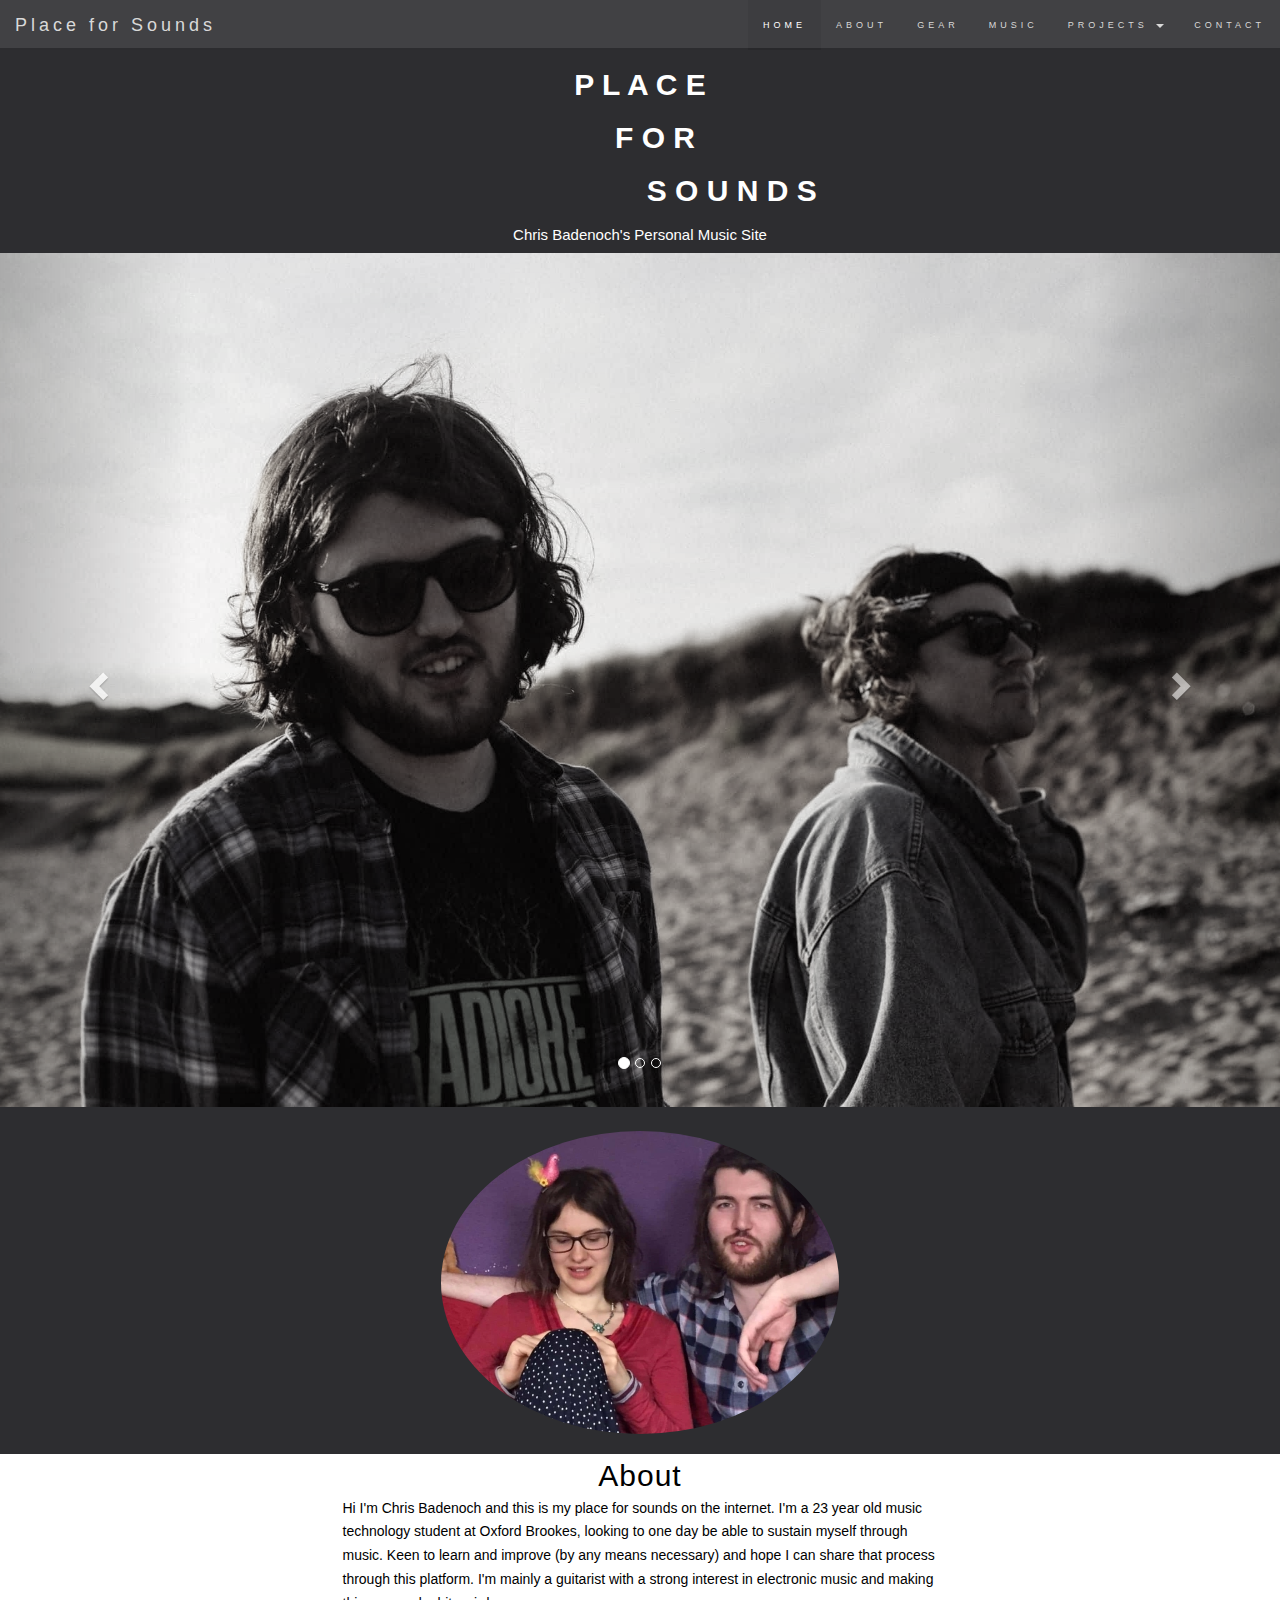
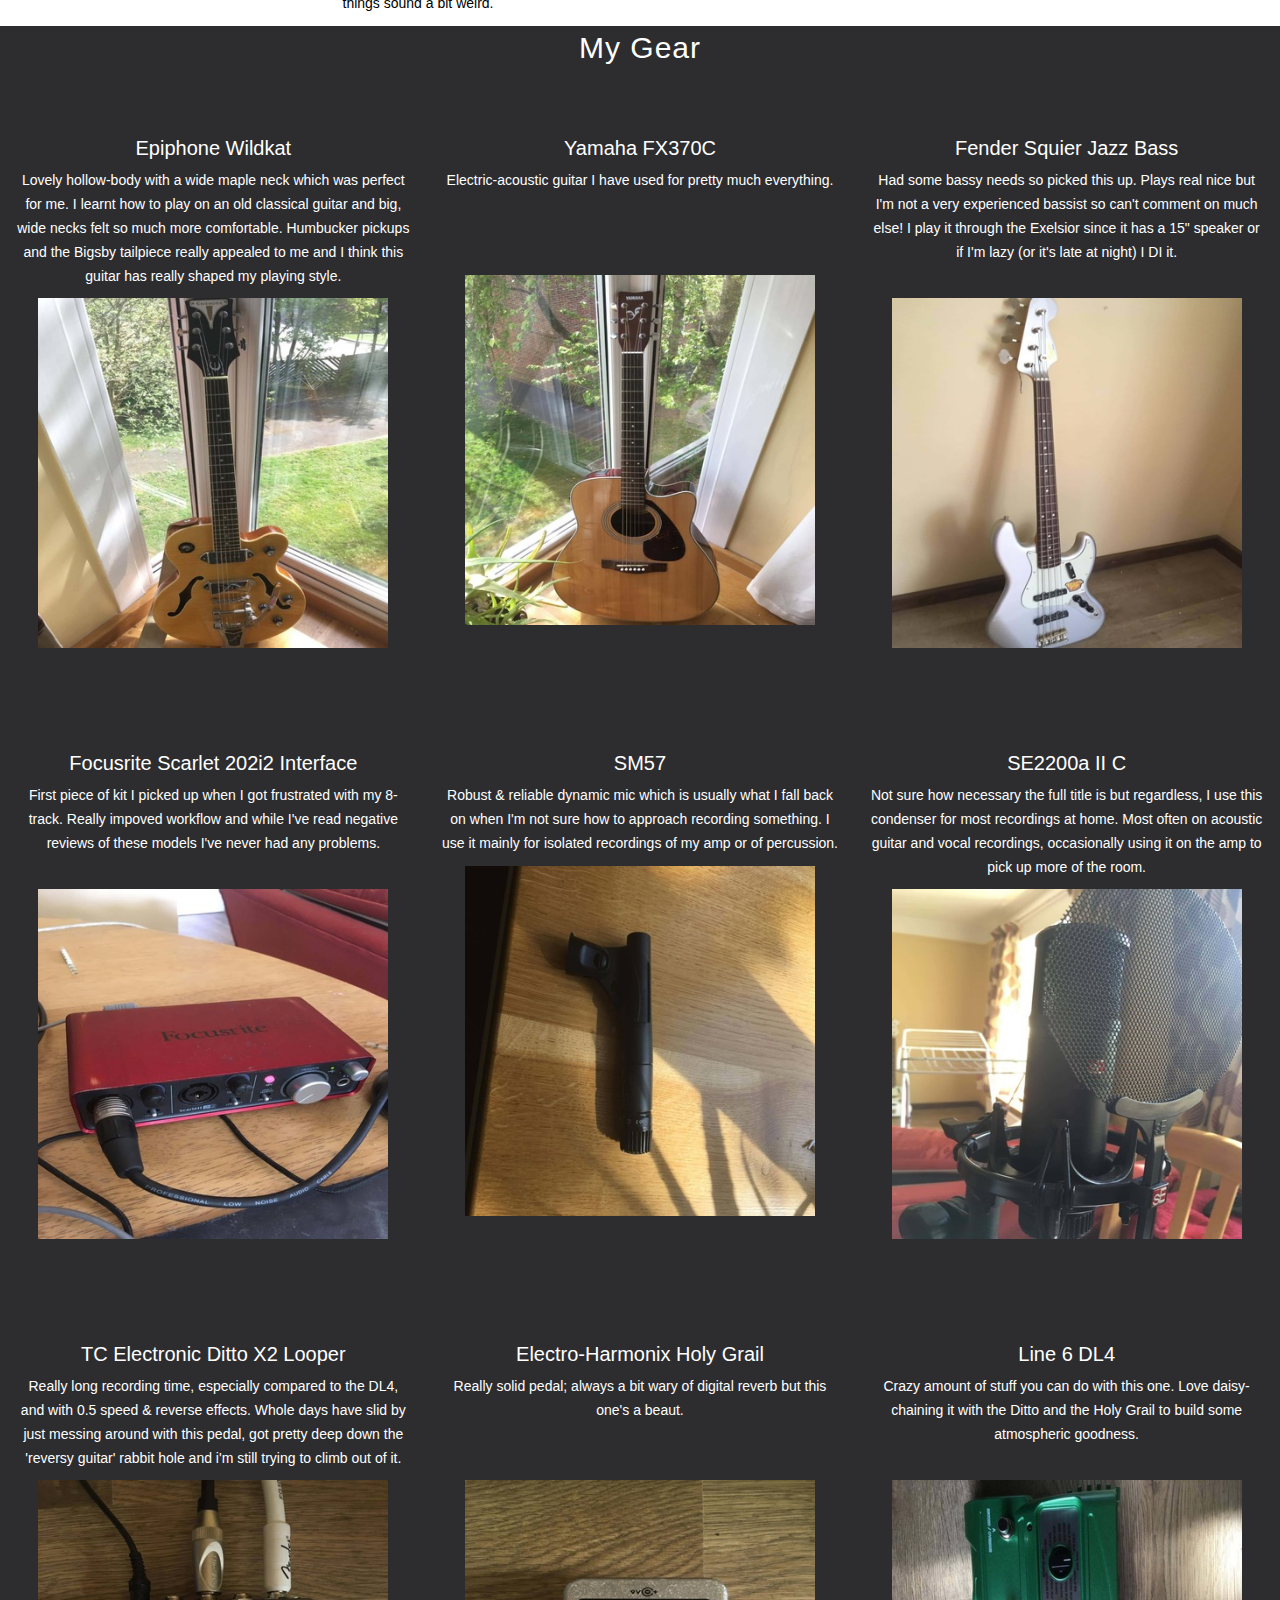
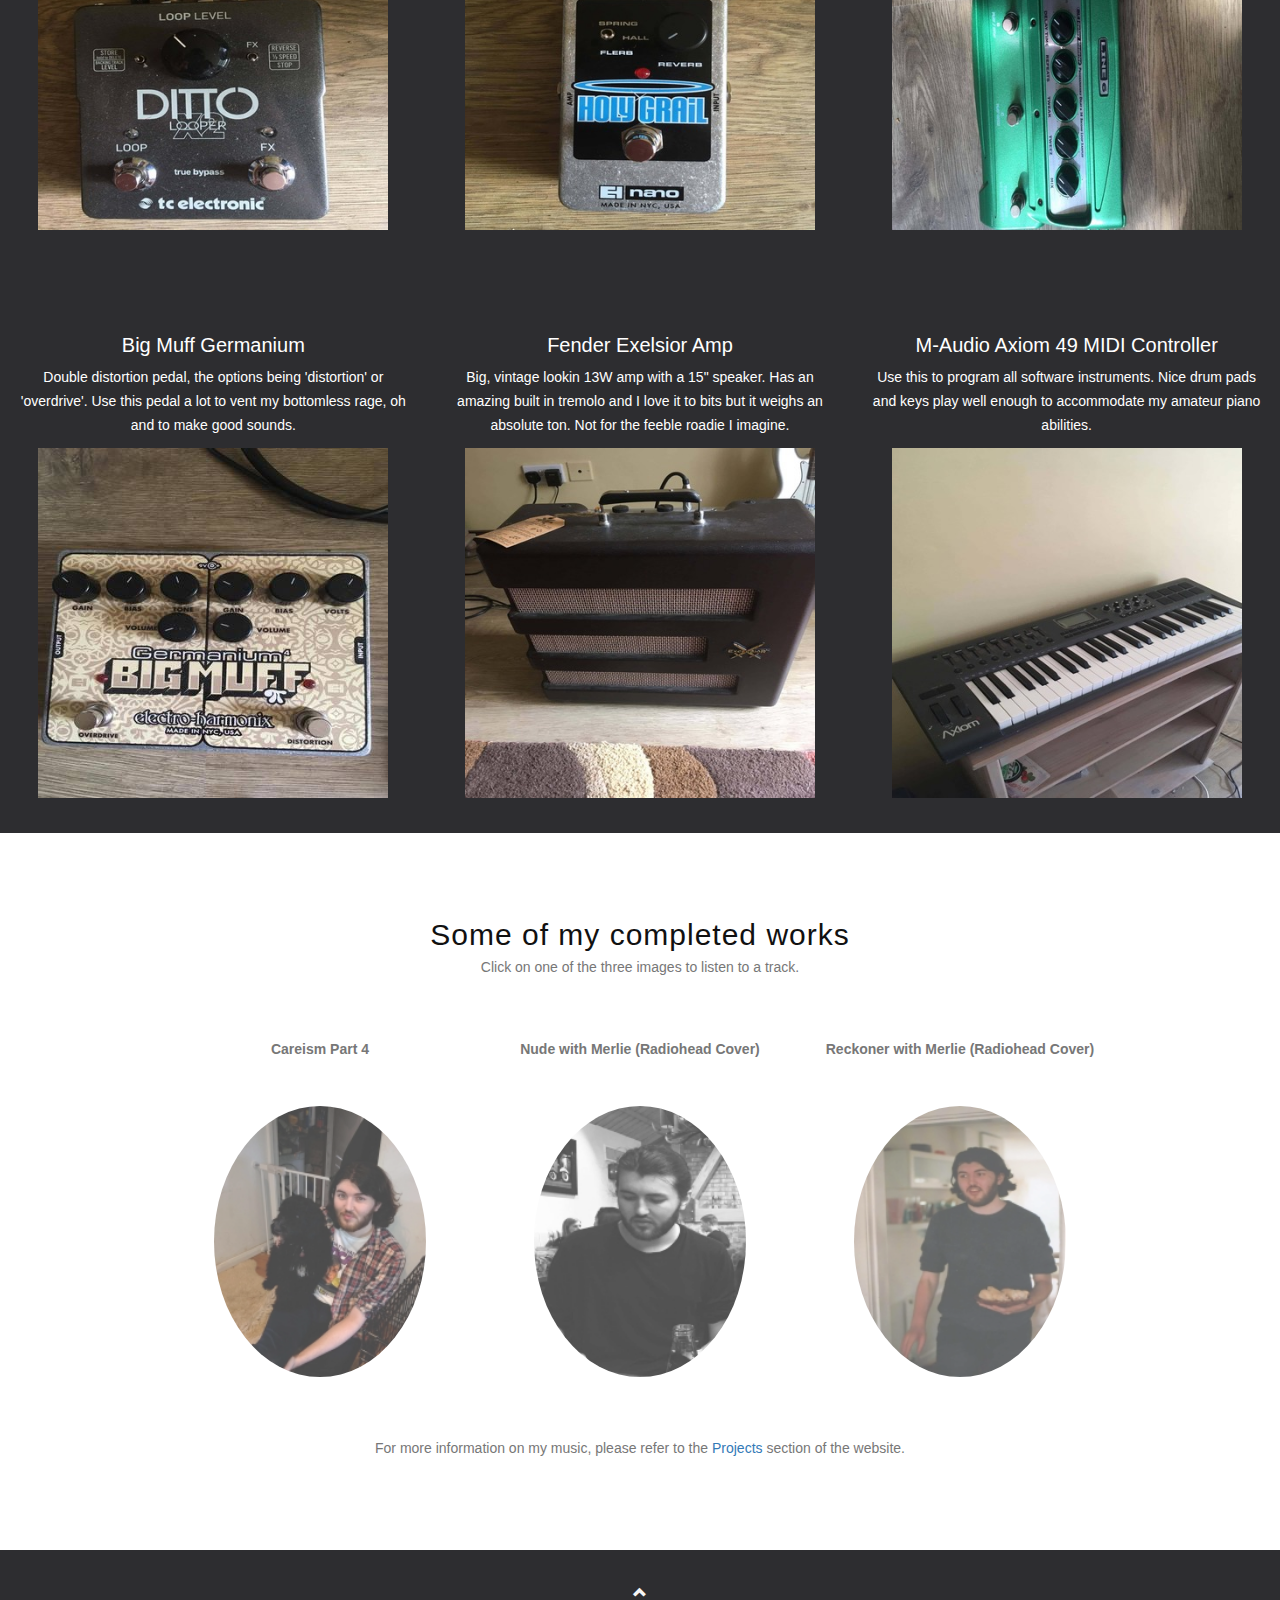
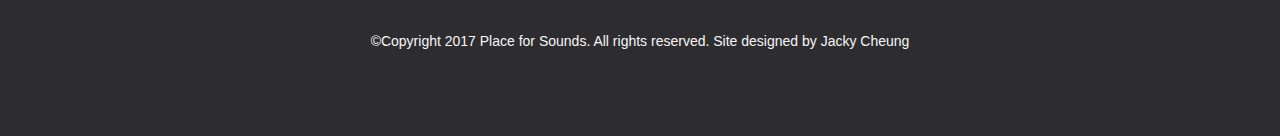
==== commit 0a8db41a: "center images" ====
--- a/index.html
+++ b/index.html
@@ -109,8 +109,9 @@
 
 <div id="about2" class="container-fluid bg-3 text-center">
   <h3>About</h3>
-
-  <p>Hi I'm Chris Badenoch and this is my place for sounds on the internet. I'm a 23 year old music technology student at Oxford Brookes, looking to one day be able to sustain myself through music. Keen to learn and improve (by any means necessary) and hope I can share that process through this platform. I'm mainly a guitarist with a strong interest in electronic music and making things sound a bit weird. </p>
+    <div class="col-sm-3"> </div>
+    <div class="col-sm-6"><p>Hi I'm Chris Badenoch and this is my place for sounds on the internet. I'm a 23 year old music technology student at Oxford Brookes, looking to one day be able to sustain myself through music. Keen to learn and improve (by any means necessary) and hope I can share that process through this platform. I'm mainly a guitarist with a strong interest in electronic music and making things sound a bit weird. </p></div>
+    <div class="col-sm-3"> </div>
 </div>
     
  
@@ -122,21 +123,21 @@
         <div class="col-sm-4">
           <h2>Epiphone Wildkat</h2>
       <p>Lovely hollow-body with a wide maple neck which was perfect for me. I learnt how to play on an old classical guitar and big, wide necks felt so much more comfortable. Humbucker pickups and the Bigsby tailpiece really appealed to me and I think this guitar has really shaped my playing style.</p>
-      <img src="img/Epiphone%20Wildkat.jpg" class="img-responsive margin" alt="Ephiphone wildkat" width="350" height="300">
+      <img src="img/Epiphone%20Wildkat.jpg" class="img-responsive margin center-block" alt="Ephiphone wildkat" width="350" height="300">
     </div>
       
       <div class="col-sm-4">
           <h2>Yamaha FX370C</h2>
       <p>Electric-acoustic guitar I have used for pretty much everything.</p>
           <br><br><br>
-      <img src="img/Yamaha%20FX370C%20Electric-Acoustic.jpg" class="img-responsive margin" alt="Yamaha FX370C" width="350" height="300">
+      <img src="img/Yamaha%20FX370C%20Electric-Acoustic.jpg" class="img-responsive margin center-block"  alt="Yamaha FX370C" width="350" height="300">
     </div>
       
       <div class="col-sm-4">
           <h2>Fender Squier Jazz Bass</h2>
       <p>Had some bassy needs so picked this up. Plays real nice but I'm not a very experienced bassist so can't comment on much else!  I play it through the Exelsior since it has a 15" speaker or if I'm lazy (or it's late at night) I DI it.</p>
           <br>
-      <img src="img/Fender%20Squier%20Jazz%20Bass.jpg" class="img-responsive margin" alt="Fender Squier Jazz Bass" width="350" height="300">
+      <img src="img/Fender%20Squier%20Jazz%20Bass.jpg" class="img-responsive margin center-block"  alt="Fender Squier Jazz Bass" width="350" height="300">
     </div>
         </div>
         <br>
@@ -145,19 +146,19 @@
         <h2>Focusrite Scarlet 202i2 Interface</h2>
       <p>First piece of kit I picked up when I got frustrated with my 8-track. Really impoved workflow and while I've read negative reviews of these models I've never had any problems.</p>
         <br>
-      <img src="img/Scarlet%202i2%20Interface.jpg" class="img-responsive margin" alt="Focusrite Scarlet 2021i2 Interface" width="350" height="300">
+      <img src="img/Scarlet%202i2%20Interface.jpg" class="img-responsive margin center-block"  alt="Focusrite Scarlet 2021i2 Interface" width="350" height="300">
     </div>
 
         <div class="col-sm-4">
         <h2>SM57</h2>
       <p>Robust & reliable dynamic mic which is usually what I fall back on when I'm not sure how to approach recording something. I use it mainly for isolated recordings of my amp or of percussion. </p>
-      <img src="img/SM57%20Mic.jpg" class="img-responsive margin" alt="SM57" width="350" height="300">
+      <img src="img/SM57%20Mic.jpg" class="img-responsive margin center-block"  alt="SM57" width="350" height="300">
     </div>
       
        <div class="col-sm-4">
         <h2>SE2200a II C </h2>
       <p>Not sure how necessary the full title is but regardless, I use this condenser for most recordings at home. Most often on acoustic guitar and vocal recordings, occasionally using it on the amp to pick up more of the room.</p>
-      <img src="img/SE2200a%20II%20C%20Condenser%20Mic.jpg" class="img-responsive margin" alt="SE2200a II Condenser Mic" width="350" height="300">
+      <img src="img/SE2200a%20II%20C%20Condenser%20Mic.jpg" class="img-responsive margin center-block"  alt="SE2200a II Condenser Mic" width="350" height="300">
     </div>
       
       </div>
@@ -168,21 +169,21 @@
        <div class="col-sm-4">
           <h2>TC Electronic Ditto X2 Looper</h2>
       <p>Really long recording time, especially compared to the DL4, and with 0.5 speed & reverse effects. Whole days have slid by just messing around with this pedal, got pretty deep down the 'reversy guitar' rabbit hole and i'm still trying to climb out of it.</p>
-      <img src="img/TC%20Electronic%20Ditto%20X2%20Looper.jpg" class="img-responsive margin" alt="TC Electronic Ditto X2 Looper" width="350" height="300">
+      <img src="img/TC%20Electronic%20Ditto%20X2%20Looper.jpg" class="img-responsive margin center-block"  alt="TC Electronic Ditto X2 Looper" width="350" height="300">
     </div>
       
       <div class="col-sm-4">
           <h2>Electro-Harmonix Holy Grail</h2>
       <p>Really solid pedal; always a bit wary of digital reverb but this one's a beaut.</p>
           <br><br>
-      <img src="img/Electro-Harmonix%20Holy%20Grail%20Reverb%20Pedal.jpg" class="img-responsive margin" alt="Electro-Harmonix Holy Grail" width="350" height="300">
+      <img src="img/Electro-Harmonix%20Holy%20Grail%20Reverb%20Pedal.jpg" class="img-responsive margin center-block"  alt="Electro-Harmonix Holy Grail" width="350" height="300">
     </div>
       
       <div class="col-sm-4">
           <h2>Line 6 DL4</h2>
       <p>Crazy amount of stuff you can do with this one. Love daisy-chaining it with the Ditto and the Holy Grail to build some atmospheric goodness.</p>
           <br>
-      <img src="img/Line6%20DL4%20Delay%20Pedal.jpg" class="img-responsive margin" alt="Line 6 DL4" width="350" height="300">
+      <img src="img/Line6%20DL4%20Delay%20Pedal.jpg" class="img-responsive margin center-block"  alt="Line 6 DL4" width="350" height="300">
     </div>
         </div>
         <br>
@@ -190,19 +191,19 @@
       <div class="col-sm-4">
           <h2>Big Muff Germanium </h2>
       <p>Double distortion pedal, the options being 'distortion' or 'overdrive'. Use this pedal a lot to vent my bottomless rage, oh and to make good sounds.</p>
-      <img src="img/Big%20Muff%20Germanium%20Double%20Distortion%20Pedal.jpg" class="img-responsive margin" alt="Big Muff Germanium" width="350" height="300">
+      <img src="img/Big%20Muff%20Germanium%20Double%20Distortion%20Pedal.jpg" class="img-responsive margin center-block"  alt="Big Muff Germanium" width="350" height="300">
     </div>
       
       <div class="col-sm-4">
           <h2>Fender Exelsior Amp</h2>
       <p>Big, vintage lookin 13W amp with a 15" speaker. Has an amazing built in tremolo and I love it to bits but it weighs an absolute ton. Not for the feeble roadie I imagine.</p>
-      <img src="img/Fender%20Exelsior%2013W%20Amp.jpg" class="img-responsive margin" alt="Fender Exelsior Amp" width="350" height="300">
+      <img src="img/Fender%20Exelsior%2013W%20Amp.jpg" class="img-responsive margin center-block" alt="Fender Exelsior Amp" width="350" height="300">
     </div>
       
       <div class="col-sm-4">
           <h2>M-Audio Axiom 49 MIDI Controller </h2>
       <p>Use this to program all software instruments. Nice drum pads and keys play well enough to accommodate my amateur piano abilities.</p>
-      <img src="img/M-Audio%20Axiom49%20Midi%20Controller.jpg" class="img-responsive margin" alt="M-Audio Axiom 49 MIDI Controller" width="350" height="300">
+      <img src="img/M-Audio%20Axiom49%20Midi%20Controller.jpg" class="img-responsive margin center-block"  alt="M-Audio Axiom 49 MIDI Controller" width="350" height="300">
     </div>
         </div>
   </div>
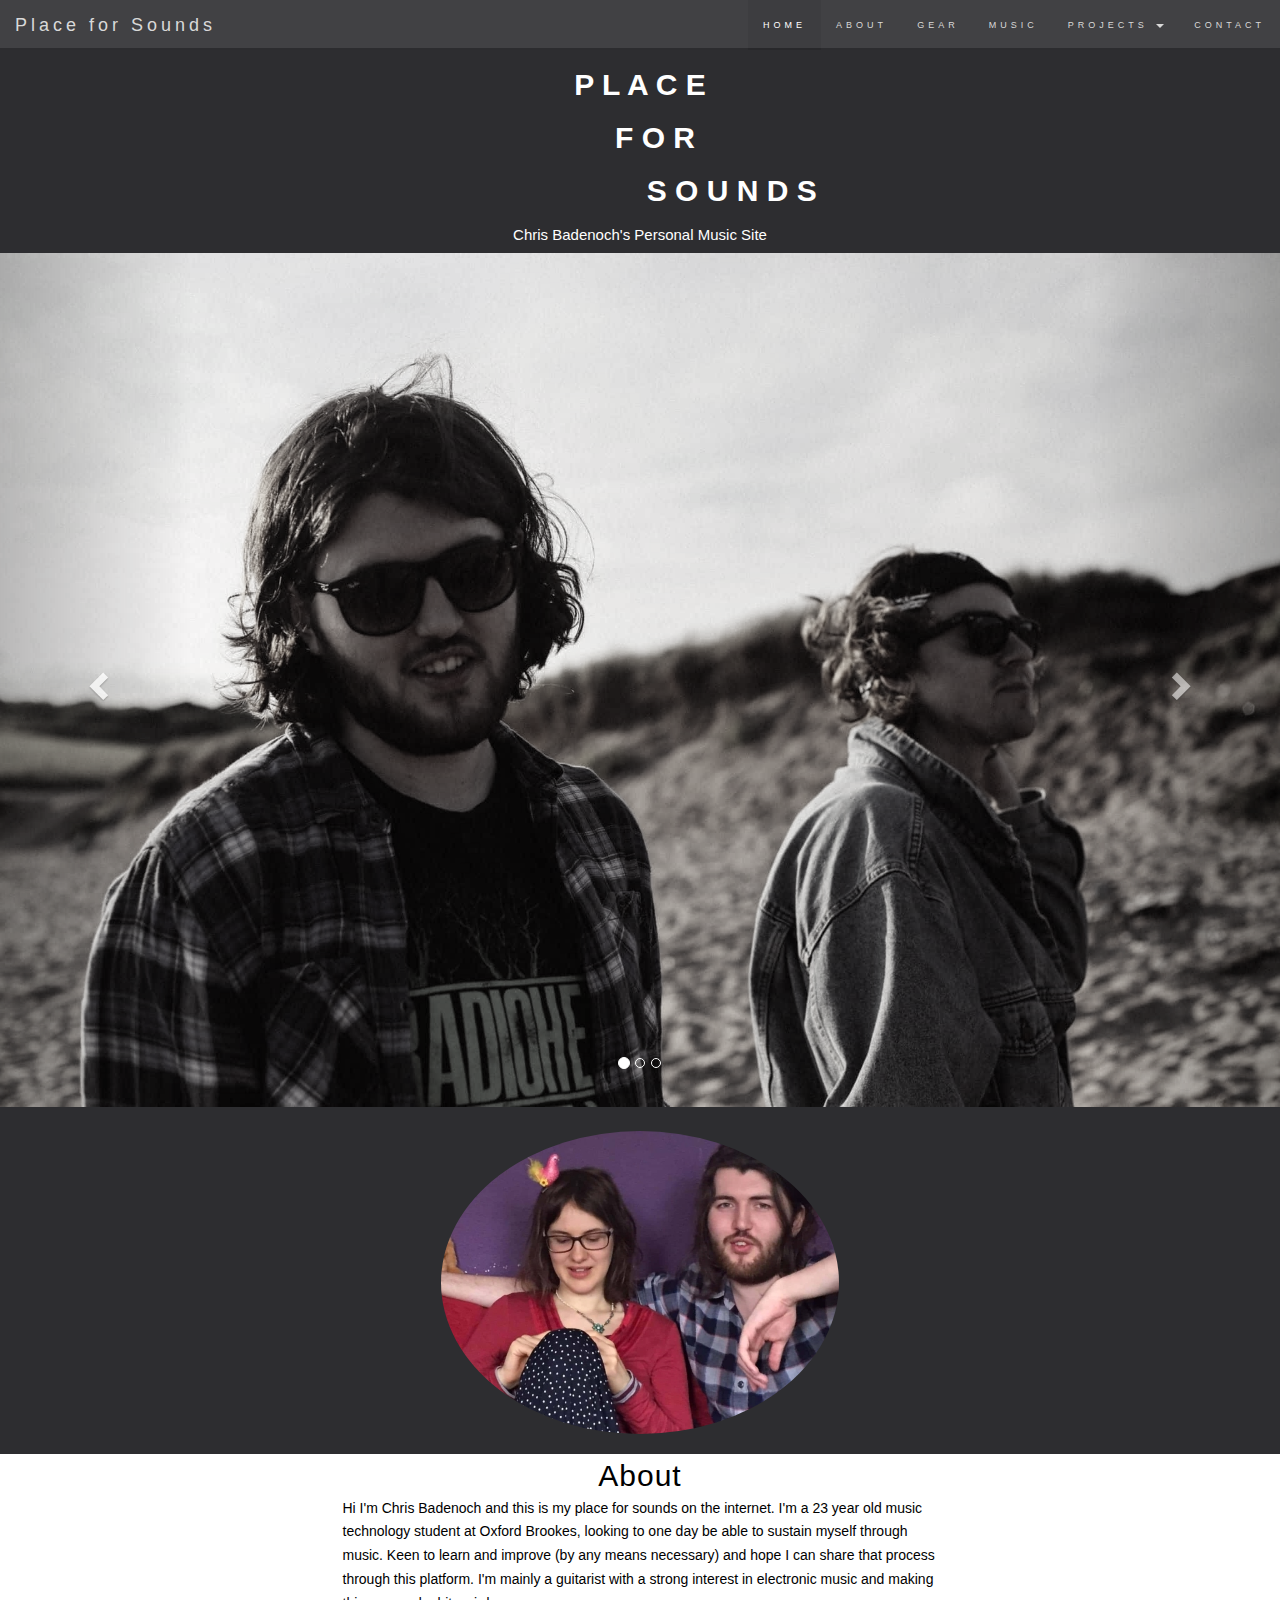
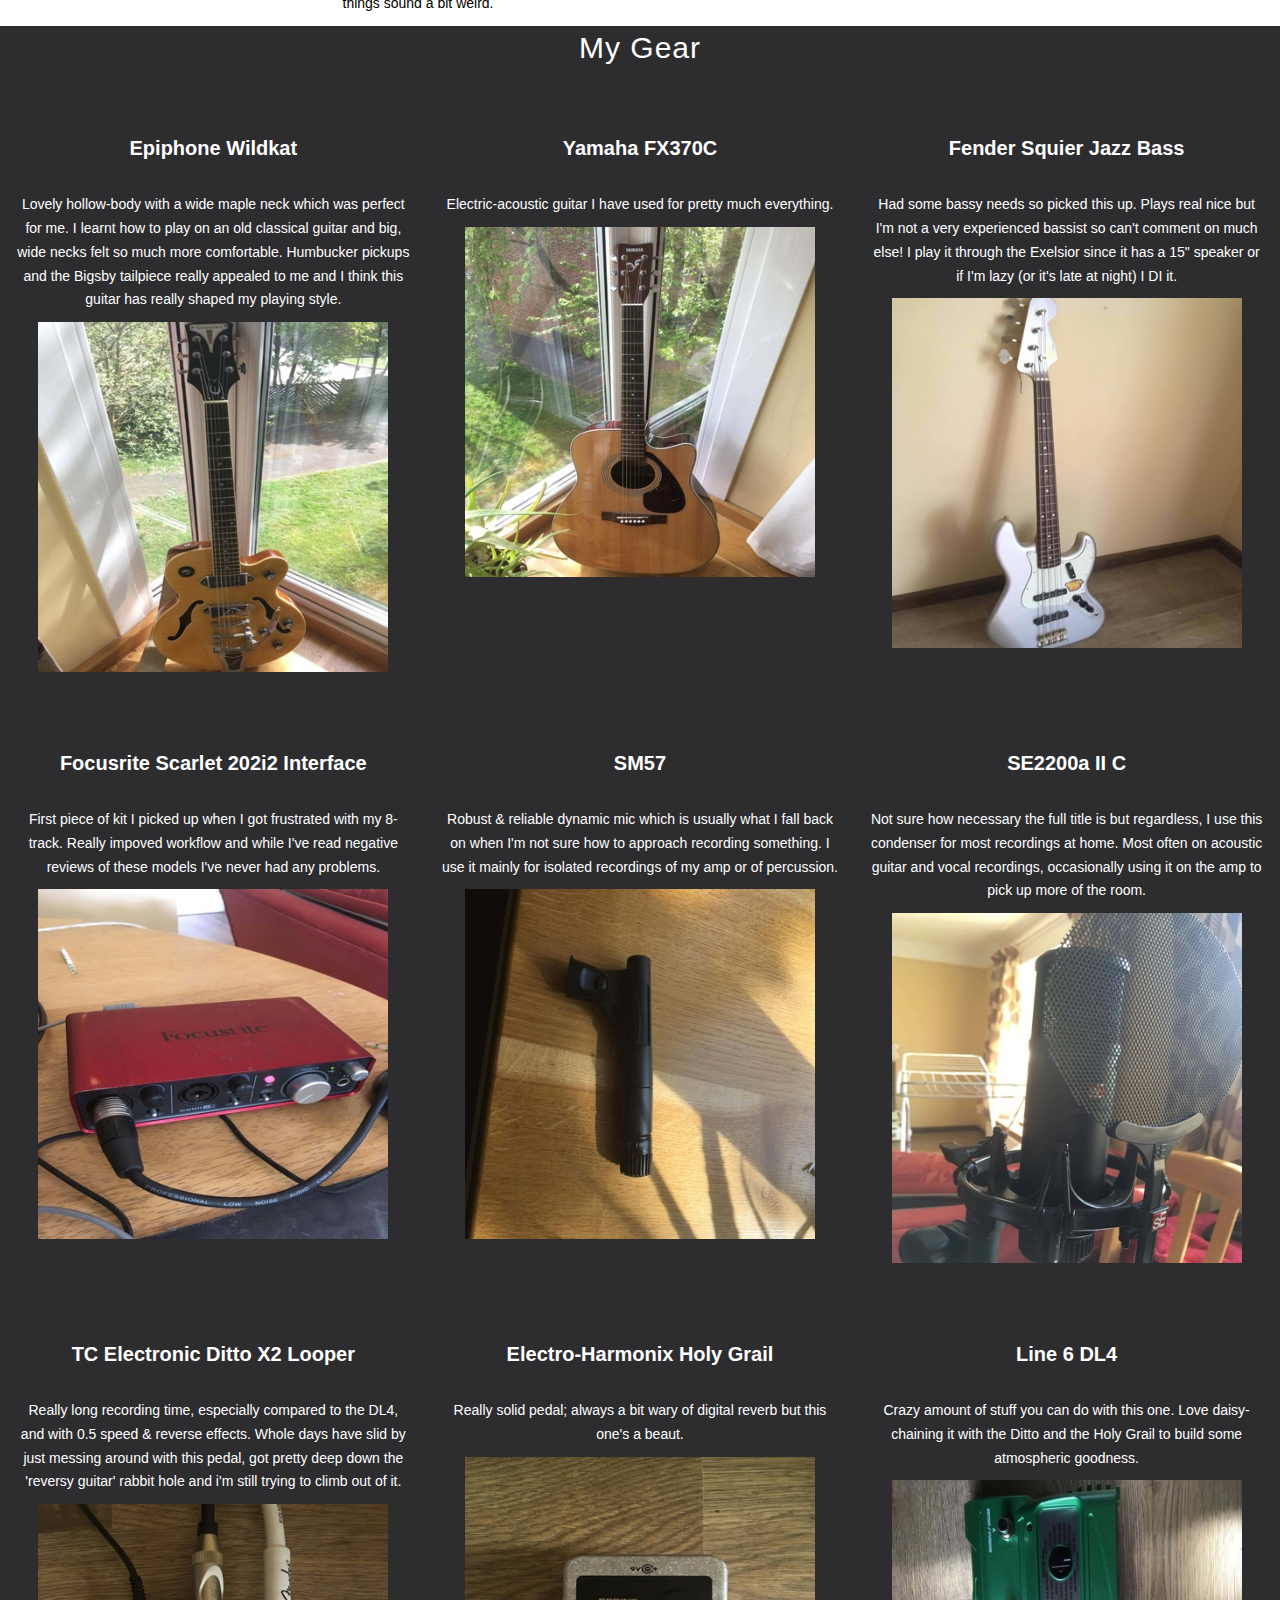
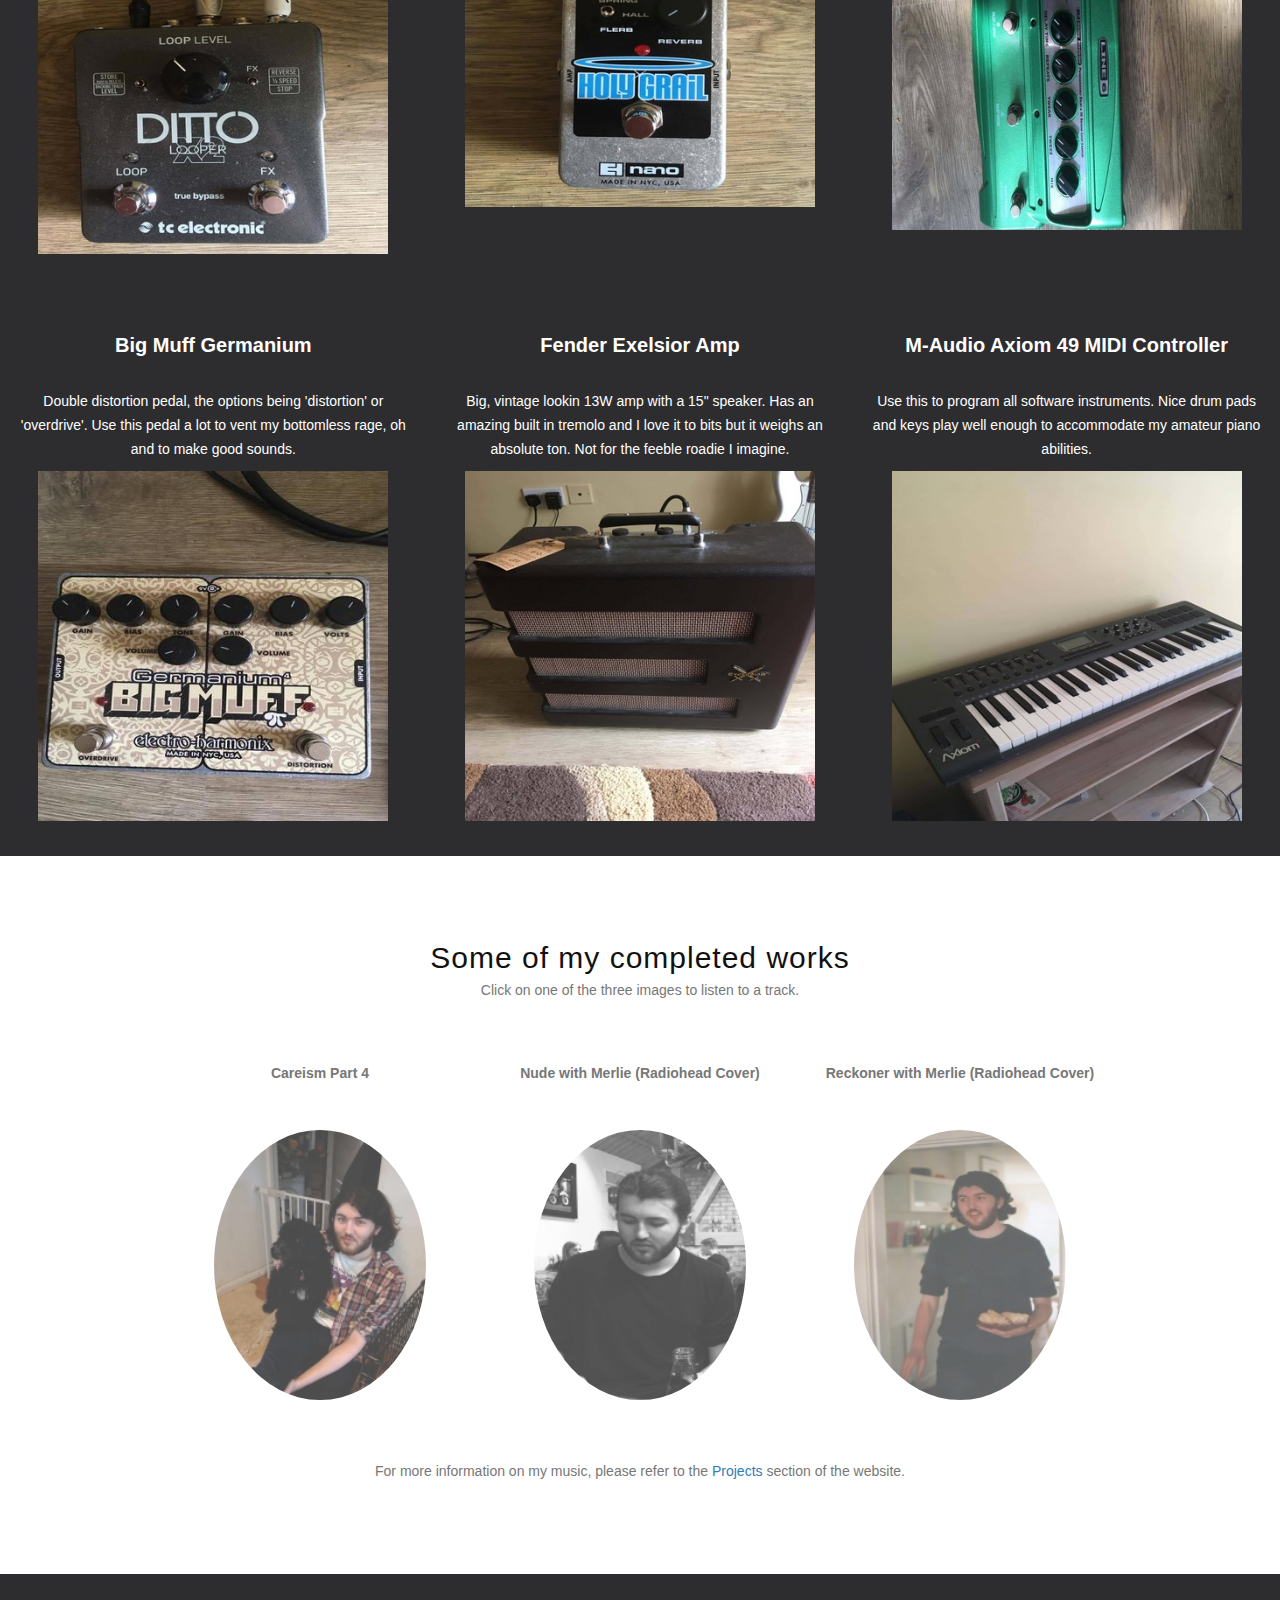
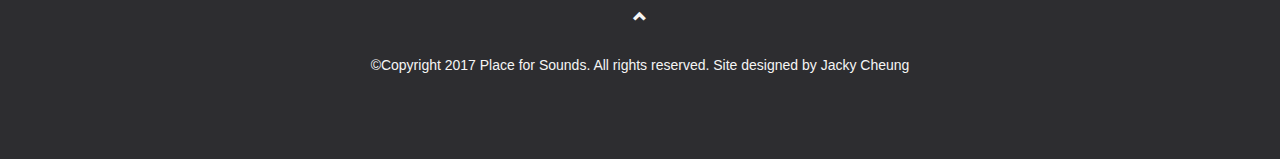
==== commit f88f1f87: "css cleanup" ====
--- a/index.html
+++ b/index.html
@@ -122,86 +122,98 @@
       
         <div class="col-sm-4">
           <h2>Epiphone Wildkat</h2>
+            <br>
       <p>Lovely hollow-body with a wide maple neck which was perfect for me. I learnt how to play on an old classical guitar and big, wide necks felt so much more comfortable. Humbucker pickups and the Bigsby tailpiece really appealed to me and I think this guitar has really shaped my playing style.</p>
       <img src="img/Epiphone%20Wildkat.jpg" class="img-responsive margin center-block" alt="Ephiphone wildkat" width="350" height="300">
     </div>
       
       <div class="col-sm-4">
           <h2>Yamaha FX370C</h2>
+          <br>
       <p>Electric-acoustic guitar I have used for pretty much everything.</p>
-          <br><br><br>
+        
       <img src="img/Yamaha%20FX370C%20Electric-Acoustic.jpg" class="img-responsive margin center-block"  alt="Yamaha FX370C" width="350" height="300">
     </div>
       
       <div class="col-sm-4">
           <h2>Fender Squier Jazz Bass</h2>
+          <br>
       <p>Had some bassy needs so picked this up. Plays real nice but I'm not a very experienced bassist so can't comment on much else!  I play it through the Exelsior since it has a 15" speaker or if I'm lazy (or it's late at night) I DI it.</p>
-          <br>
+     
       <img src="img/Fender%20Squier%20Jazz%20Bass.jpg" class="img-responsive margin center-block"  alt="Fender Squier Jazz Bass" width="350" height="300">
     </div>
         </div>
-        <br>
+     
     <div class="row">
     <div class="col-sm-4">
         <h2>Focusrite Scarlet 202i2 Interface</h2>
+        <br>
       <p>First piece of kit I picked up when I got frustrated with my 8-track. Really impoved workflow and while I've read negative reviews of these models I've never had any problems.</p>
-        <br>
+   
       <img src="img/Scarlet%202i2%20Interface.jpg" class="img-responsive margin center-block"  alt="Focusrite Scarlet 2021i2 Interface" width="350" height="300">
     </div>
 
         <div class="col-sm-4">
         <h2>SM57</h2>
+            <br>
       <p>Robust & reliable dynamic mic which is usually what I fall back on when I'm not sure how to approach recording something. I use it mainly for isolated recordings of my amp or of percussion. </p>
       <img src="img/SM57%20Mic.jpg" class="img-responsive margin center-block"  alt="SM57" width="350" height="300">
     </div>
       
        <div class="col-sm-4">
         <h2>SE2200a II C </h2>
+           <br>
       <p>Not sure how necessary the full title is but regardless, I use this condenser for most recordings at home. Most often on acoustic guitar and vocal recordings, occasionally using it on the amp to pick up more of the room.</p>
       <img src="img/SE2200a%20II%20C%20Condenser%20Mic.jpg" class="img-responsive margin center-block"  alt="SE2200a II Condenser Mic" width="350" height="300">
     </div>
       
       </div>
       
-      <br>
+     
         <div class="row">
       
        <div class="col-sm-4">
           <h2>TC Electronic Ditto X2 Looper</h2>
+           <br>
       <p>Really long recording time, especially compared to the DL4, and with 0.5 speed & reverse effects. Whole days have slid by just messing around with this pedal, got pretty deep down the 'reversy guitar' rabbit hole and i'm still trying to climb out of it.</p>
       <img src="img/TC%20Electronic%20Ditto%20X2%20Looper.jpg" class="img-responsive margin center-block"  alt="TC Electronic Ditto X2 Looper" width="350" height="300">
     </div>
       
       <div class="col-sm-4">
           <h2>Electro-Harmonix Holy Grail</h2>
+          <br>
       <p>Really solid pedal; always a bit wary of digital reverb but this one's a beaut.</p>
-          <br><br>
+
       <img src="img/Electro-Harmonix%20Holy%20Grail%20Reverb%20Pedal.jpg" class="img-responsive margin center-block"  alt="Electro-Harmonix Holy Grail" width="350" height="300">
     </div>
       
       <div class="col-sm-4">
           <h2>Line 6 DL4</h2>
+          <br>
       <p>Crazy amount of stuff you can do with this one. Love daisy-chaining it with the Ditto and the Holy Grail to build some atmospheric goodness.</p>
-          <br>
+        
       <img src="img/Line6%20DL4%20Delay%20Pedal.jpg" class="img-responsive margin center-block"  alt="Line 6 DL4" width="350" height="300">
     </div>
         </div>
-        <br>
+      
         <div class="row">
       <div class="col-sm-4">
           <h2>Big Muff Germanium </h2>
+          <br>
       <p>Double distortion pedal, the options being 'distortion' or 'overdrive'. Use this pedal a lot to vent my bottomless rage, oh and to make good sounds.</p>
       <img src="img/Big%20Muff%20Germanium%20Double%20Distortion%20Pedal.jpg" class="img-responsive margin center-block"  alt="Big Muff Germanium" width="350" height="300">
     </div>
       
       <div class="col-sm-4">
           <h2>Fender Exelsior Amp</h2>
+          <br>
       <p>Big, vintage lookin 13W amp with a 15" speaker. Has an amazing built in tremolo and I love it to bits but it weighs an absolute ton. Not for the feeble roadie I imagine.</p>
       <img src="img/Fender%20Exelsior%2013W%20Amp.jpg" class="img-responsive margin center-block" alt="Fender Exelsior Amp" width="350" height="300">
     </div>
       
       <div class="col-sm-4">
           <h2>M-Audio Axiom 49 MIDI Controller </h2>
+          <br>
       <p>Use this to program all software instruments. Nice drum pads and keys play well enough to accommodate my amateur piano abilities.</p>
       <img src="img/M-Audio%20Axiom49%20Midi%20Controller.jpg" class="img-responsive margin center-block"  alt="M-Audio Axiom 49 MIDI Controller" width="350" height="300">
     </div>
--- a/css/styles.css
+++ b/css/styles.css
@@ -143,6 +143,9 @@
     text-align: left;
 }
 
+#gear h2{
+    font-weight: bold;
+}
 #gear h3{
     color: #fff !important;
 }
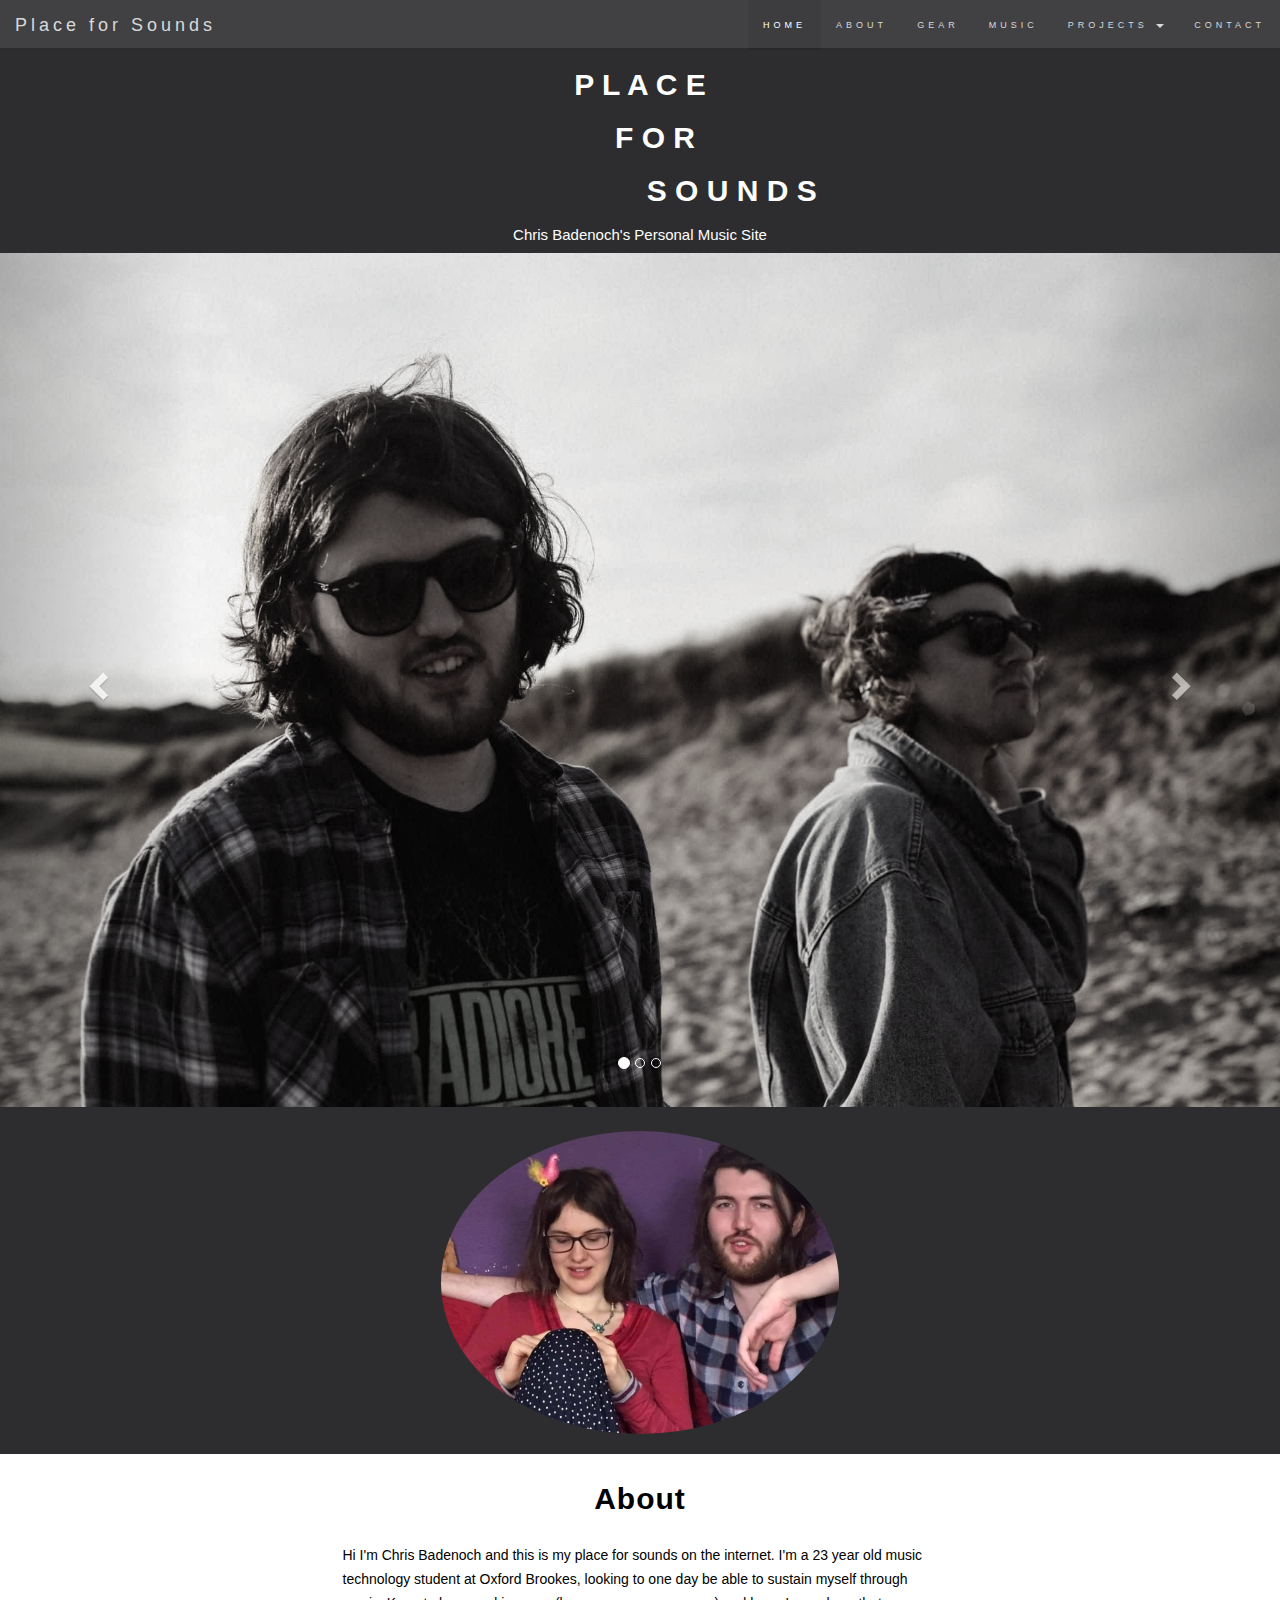
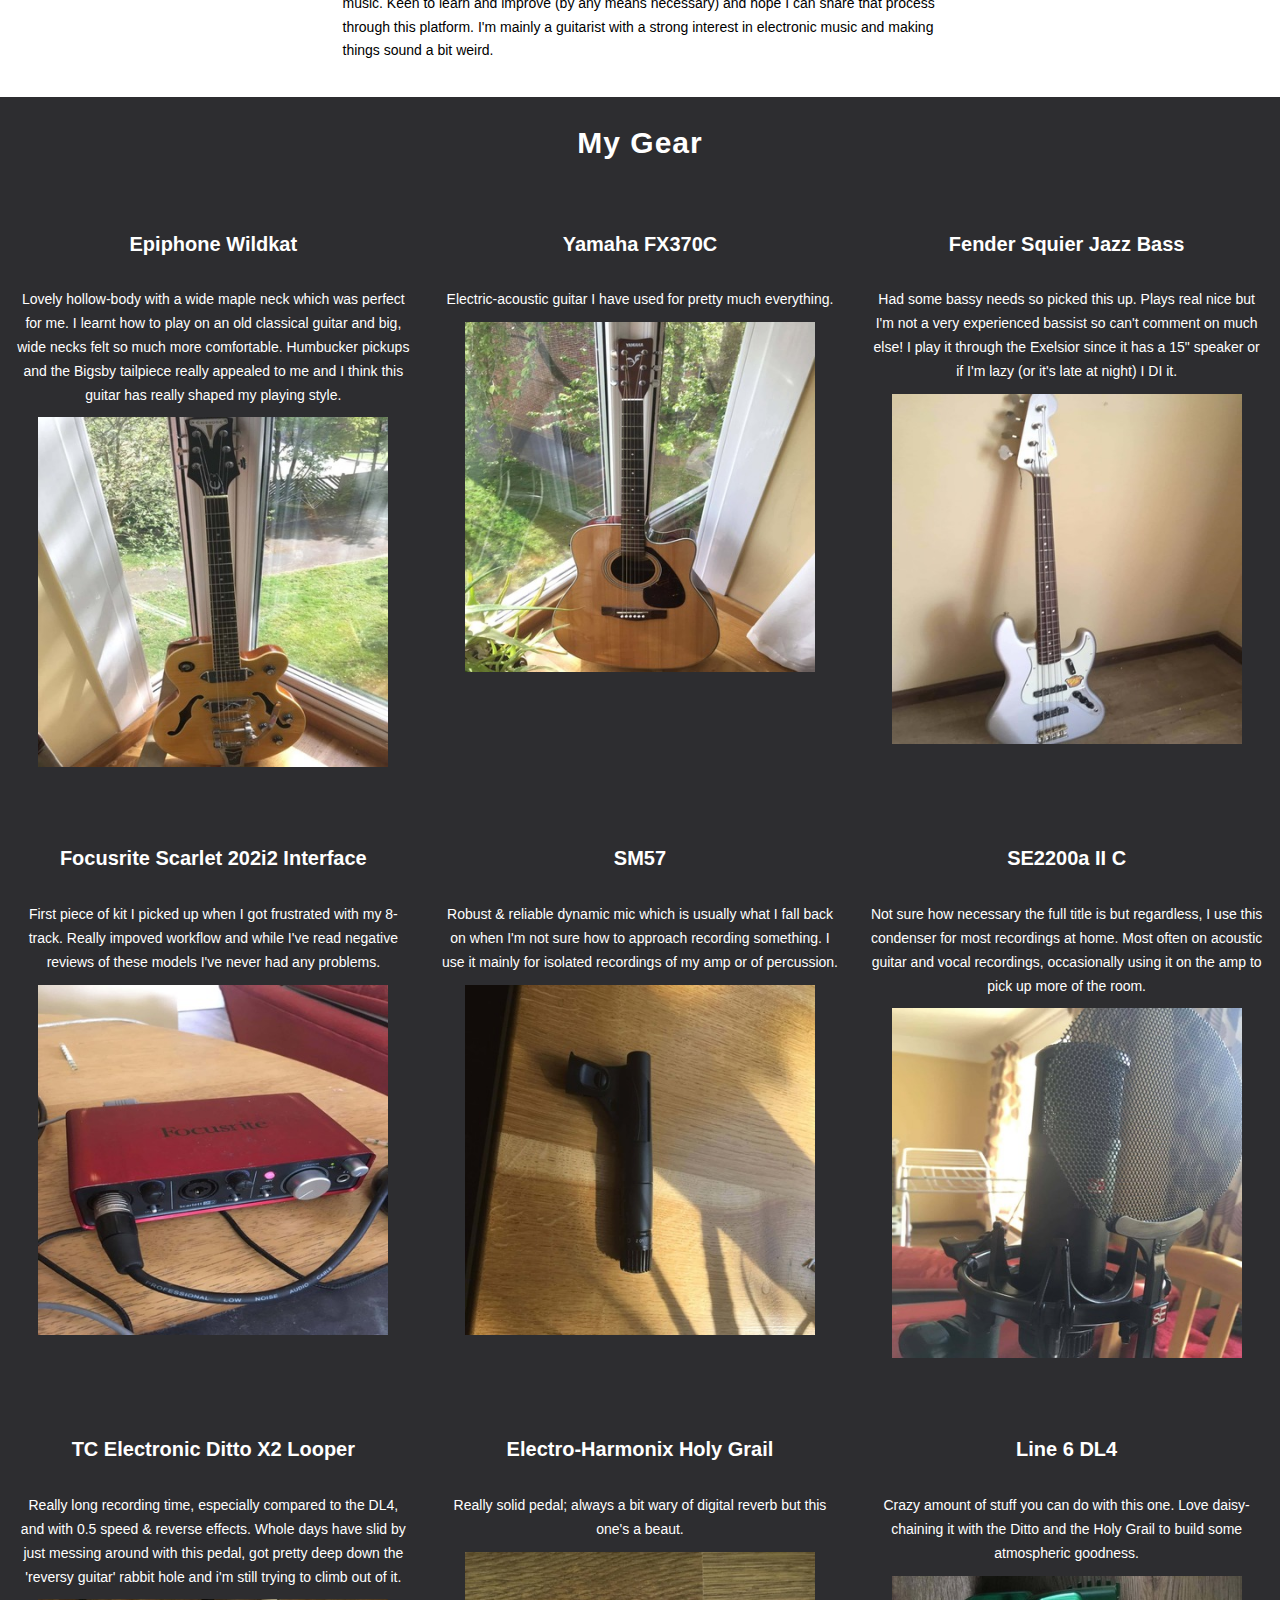
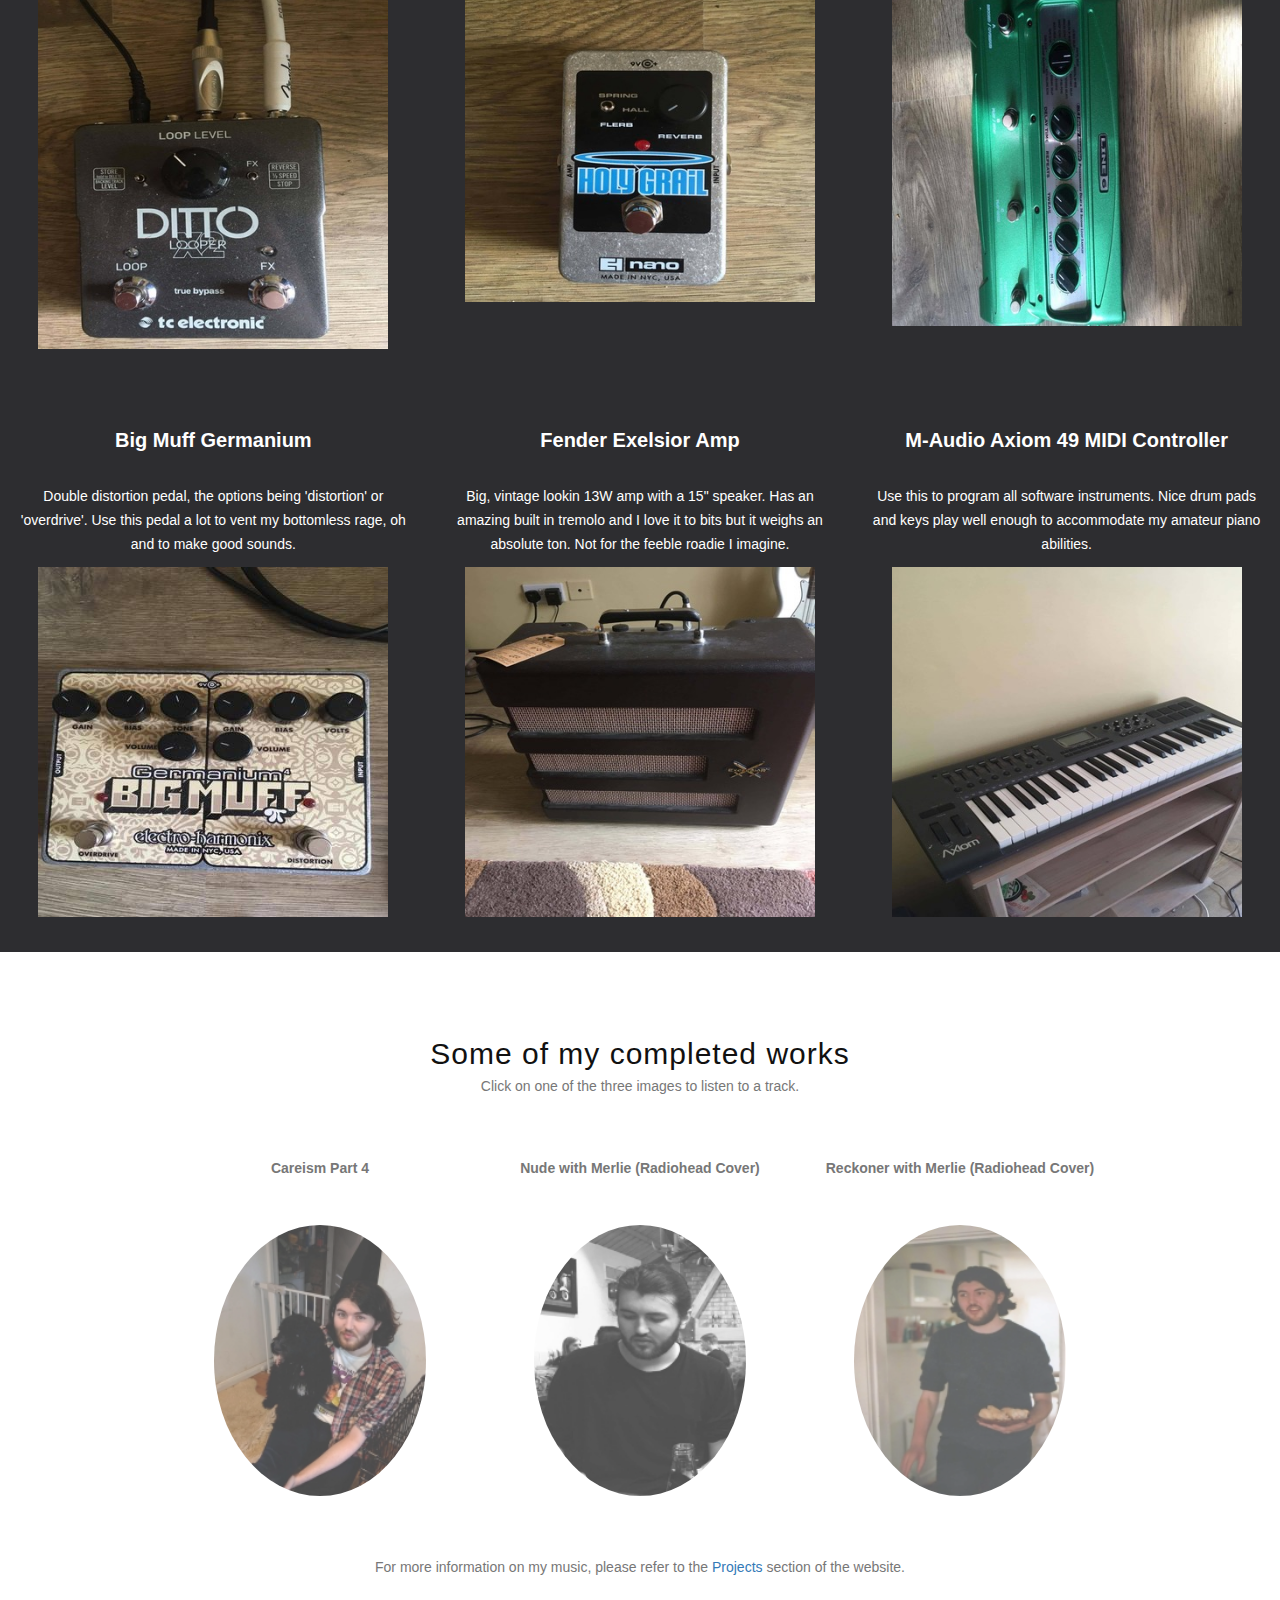
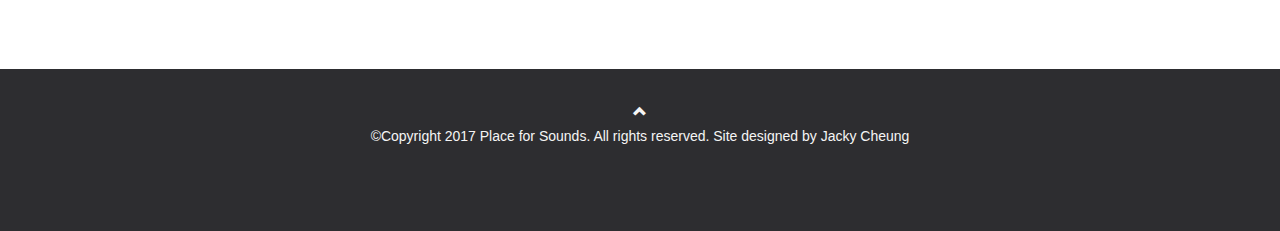
==== commit c0778bf5: "cleanup" ====
--- a/index.html
+++ b/index.html
@@ -108,15 +108,20 @@
 </div>
 
 <div id="about2" class="container-fluid bg-3 text-center">
+    <br>
   <h3>About</h3>
+    <br>
     <div class="col-sm-3"> </div>
     <div class="col-sm-6"><p>Hi I'm Chris Badenoch and this is my place for sounds on the internet. I'm a 23 year old music technology student at Oxford Brookes, looking to one day be able to sustain myself through music. Keen to learn and improve (by any means necessary) and hope I can share that process through this platform. I'm mainly a guitarist with a strong interest in electronic music and making things sound a bit weird. </p></div>
     <div class="col-sm-3"> </div>
+    
 </div>
+   <br>
     
  
  <!--------------GEAR SECTION-----------> 
     <div id="gear" class="container-fluid bg-4 text-center">    
+        <br>
   <h3>My Gear</h3><br>
   <div class="row">
       
@@ -263,13 +268,11 @@
   </div>
       <p>For more information on my music, please refer to the <a href="projects.html"> Projects</a> section of the website.</p>
 </div>   
-
-
 <!----------FOOTER----------------->
     <footer class="text-center">
   <a class="up-arrow" href="#home" data-toggle="tooltip" title="TO TOP">
     <span class="glyphicon glyphicon-chevron-up"></span>
-  </a><br><br>
+  </a>
         <p>©Copyright 2017 Place for Sounds. All rights reserved. Site designed by <a href="https://www.facebook.com/jacky.cheung.733">Jacky Cheung</a></p>
         <iframe allowtransparency="true" scrolling="no" frameborder="no" src="https://w.soundcloud.com/icon/?url=http%3A%2F%2Fsoundcloud.com%2Fcbadenoch&color=black_white&size=32" style="width: 32px; height: 32px;"></iframe>
 </footer>
--- a/css/styles.css
+++ b/css/styles.css
@@ -143,11 +143,16 @@
     text-align: left;
 }
 
+#about2 h3{
+    font-weight: bold;
+}
+
 #gear h2{
     font-weight: bold;
 }
 #gear h3{
     color: #fff !important;
+    font-weight: bold;
 }
 
 /* Remove rounded borders from list */
